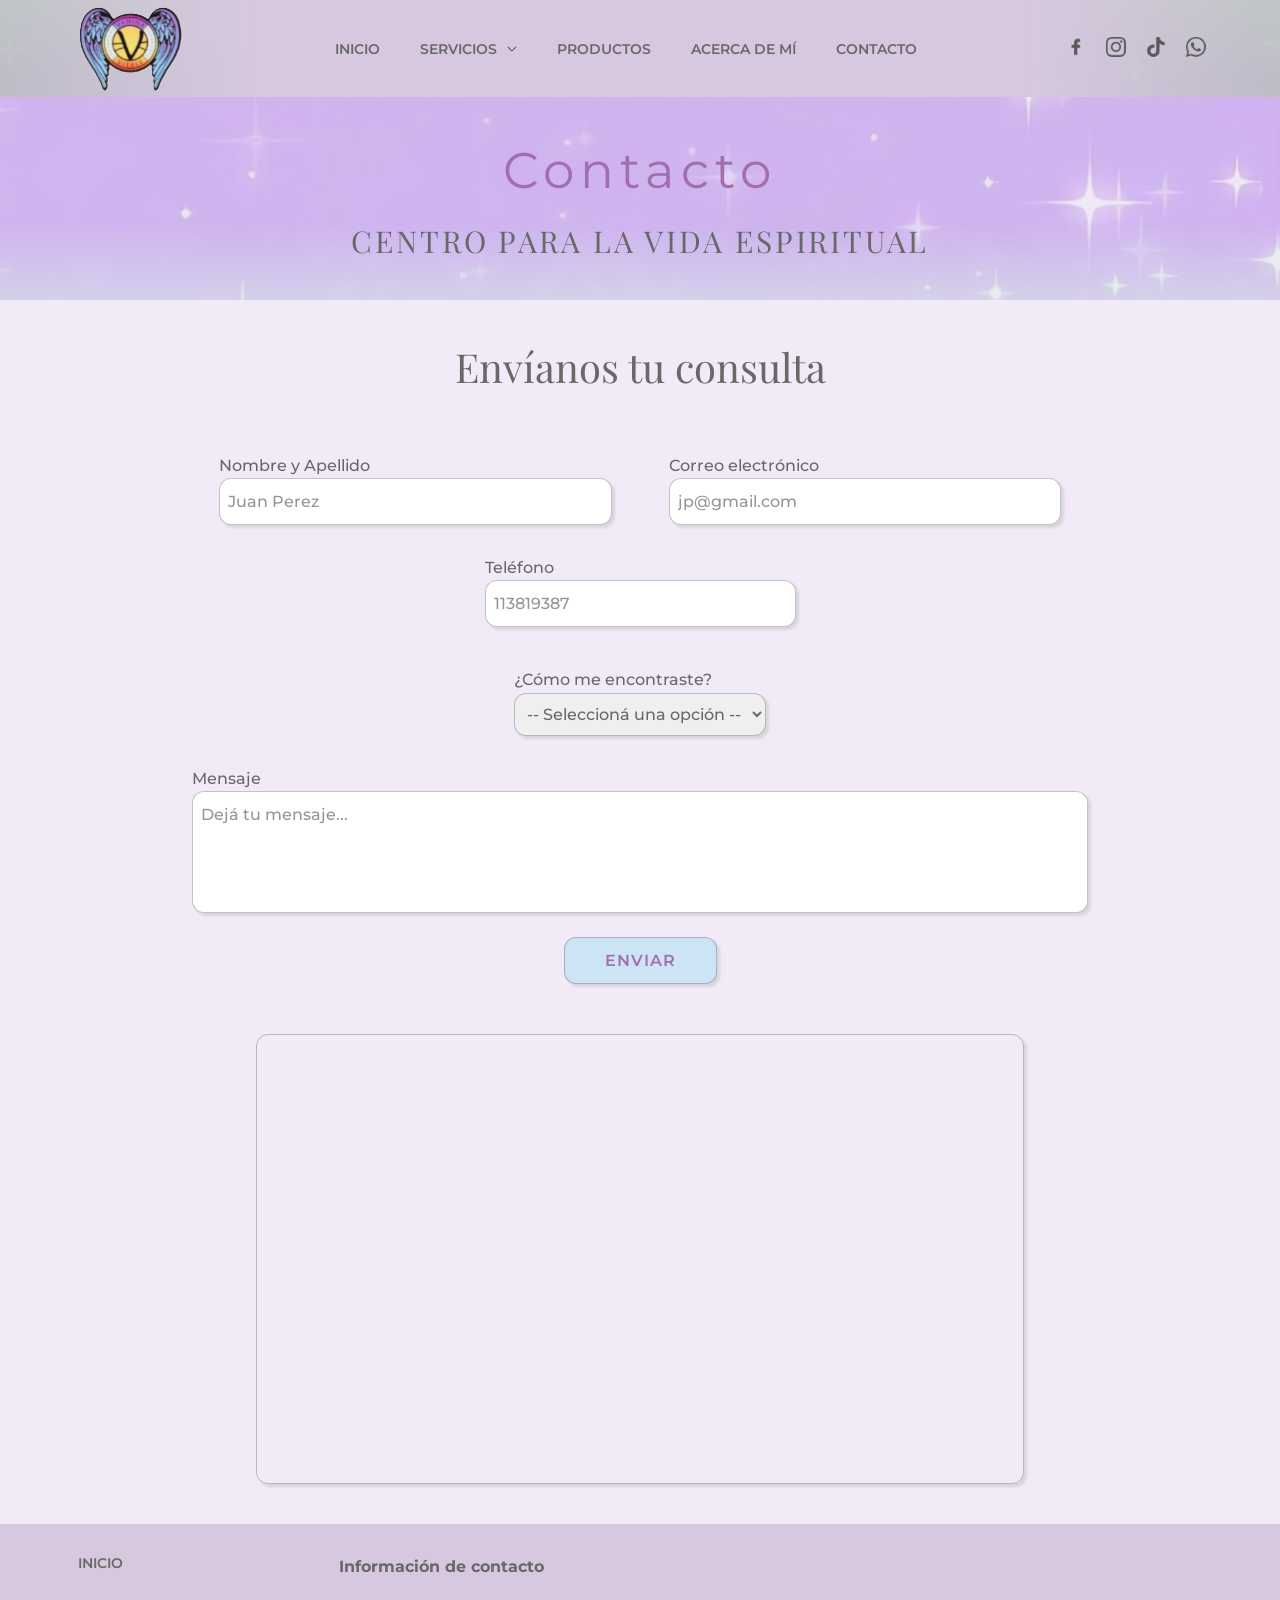
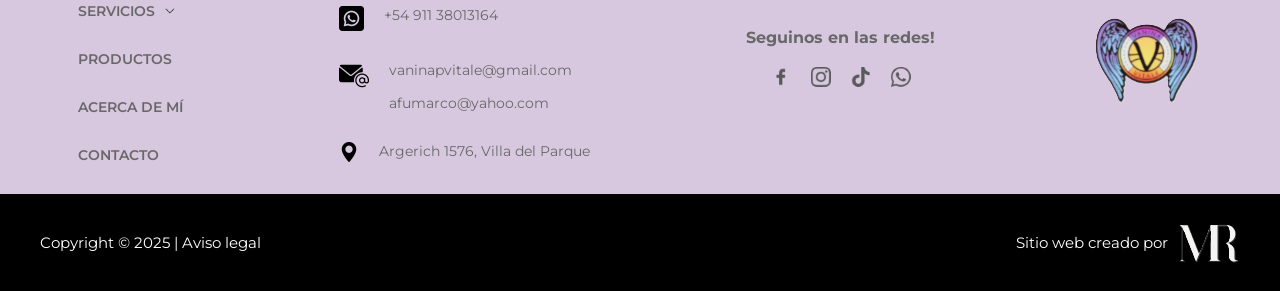
==== index 1.html @ ed959799 "Commit Nº 1 - Pre Entrega" ====
<!DOCTYPE html>
<html lang="es">
<head>
  <meta charset="UTF-8">
  <meta name="viewport" content="width=device-width, initial-scale=1.0">
  <link rel="preconnect" href="https://fonts.googleapis.com">
  <link rel="preconnect" href="https://fonts.gstatic.com" crossorigin>
  <link rel="icon" href="../Imágenes/LogoYoga3.png" type="image/png"><!-- "favicon" -->

  <!--Montserrat-->
  <link href="https://fonts.googleapis.com/css2?family=Montserrat:ital,wght@0,100..900;1,100..900&family=Poppins:ital,wght@0,100;0,200;0,300;0,400;0,500;0,600;0,700;0,800;0,900;1,100;1,200;1,300;1,400;1,500;1,600;1,700;1,800;1,900&display=swap" rel="stylesheet">
  
  <!--Playfair display-->

  <link rel="preconnect" href="https://fonts.googleapis.com">
  <link rel="preconnect" href="https://fonts.gstatic.com" crossorigin>
  <link href="https://fonts.googleapis.com/css2?family=Playfair+Display:ital,wght@0,400..900;1,400..900&display=swap" rel="stylesheet">

  <link rel='stylesheet' href='https://cdn-uicons.flaticon.com/3.0.0/uicons-thin-straight/css/uicons-thin-straight.css'>

  <link rel="stylesheet" href="style.css">
  <title>Proyecto Final Front End JS</title>
</head>

<body>
  <header id="inicio">
<!----------BARRA DE NAVEGACIÓN---------->
    <nav class="header__nav">
      <div class="header__nav-logo">
        <a href="index.html#inicio"><img src="./Imágenes/LogoYoga3.png" alt=""></a>
      </div>
      <ul class="header__nav-list">
        <li ><a href="index.html#inicio">INICIO</a></li>
        <li class="header__nav-item-menu">
          <a href="index.html#servicios">SERVICIOS<img src="./Imágenes/flechaabajo.png" alt=""></a>     
          <ul class="header__nav-item-menu-submenu">
            <li><a href="index.html#formacion">Formación y Aprendizaje</a></li>
            <li><a href="index.html#yoga">Clases Prácticas de Yoga</a></li>
            <li><a href="index.html#terapias">Terapias Holísticas</a></li>
            <li><a href="index.html#espacios">Rituales y Espacios Sagrados</a></li>
          </ul>
        </li>
        <li><a href="index.html#productos">PRODUCTOS</a></li>
        <li><a href="index 2.html#acercademi">ACERCA DE MÍ</a></li>
        <li><a href="#contacto">CONTACTO</a></li>
      </ul>
      <div class="header__nav-logo-redes">
        <a href="https://www.facebook.com/sanandomesanandote" target="_blank"><img src="./Imágenes/facebook.png" alt=""></a>
        <a href="https://www.instagram.com/sanandomesanandote/" target="_blank"><img src="./Imágenes/instagram.png" alt=""></a>
        <a href="https://www.tiktok.com/@sanadomesanandote" target="_blank"><img src="./Imágenes/tik-tok.png" alt=""></a>
        <a href="https://wa.me/+5491138013164" target="_blank"><img src="./Imágenes/whatsapp.png" alt=""></a>
      </div>
    </nav>
  </header>

  <main>

    <!----------SECTION CONTACTO---------->

    <section id="contacto">

      <div class="estrellas-1">
        <div class="estrellas-1__contacto">
          <h1>Contacto</h1>
          <h2>CENTRO PARA LA VIDA ESPIRITUAL</h2>
        </div>
      </div><!--class="estrellas-1"-->

      <div class="contact">
        <h2>Envíanos tu consulta</h2>
        <form class="contact__form" action="https://formspree.io/f/manplgwb" method="post">
          <div class="contact__form-1">
            <label>Nombre y Apellido
              <input type="text" name="name" placeholder="Juan Perez" required>
            </label>
            <label>Correo electrónico
             <input type="email" name="email" placeholder="jp@gmail.com" required>
            </label>
            <label>Teléfono
              <input type="tel" name="phone" placeholder="113819387" required>
            </label>
          </div><!--class="contact__form-1"-->

          <div class="referencia">
            <label for="referente">¿Cómo me encontraste?</label>
            <select id="referente" name="referente">
              <option value="">-- Seleccioná una opción --</option>
              <option value="web">Página web</option>
              <option value="facebook">Facebook</option>
              <option value="instagram">Instagram</option>
              <option value="tik-tok">TikTok</option>
              <option value="conocido">Me recomendó un amigo</option>
              <option value="otros">Otros</option>
            </select>
          </div><!--class="referencia"-->
          
          <div class="contact__form-2">
            <label for="mje">Mensaje</label>
            <textarea id="mje" name="mensaje" rows="4" cols="50" placeholder="Dejá tu mensaje..."></textarea>
          </div><!--class="contact__form-2"-->          
          <button type="submit">ENVIAR</button>
        </form>
        <iframe src="https://www.google.com/maps/embed?pb=!1m18!1m12!1m3!1d3283.51563995435!2d-58.481989023502905!3d-34.6164075581699!2m3!1f0!2f0!3f0!3m2!1i1024!2i768!4f13.1!3m3!1m2!1s0x95bcc9b886add30f%3A0x13ccca6f1dfd4e1a!2zU2Fuw6FuZG9tZSxzYW7DoW5kb3Rl!5e0!3m2!1ses-419!2sar!4v1757680739844!5m2!1ses-419!2sar" loading="lazy" referrerpolicy="no-referrer-when-downgrade"></iframe>
      </div><!--class="contact""-->

    </section>

<!----------SECTION CONTACTO---------->
    
  </main>

  <footer>

    <div class="pie">

      <ul class="pie__list">
        <li ><a href="index.html#inicio">INICIO</a></li>
        <li class="pie__list-item-menu">
          <a href="index.html#servicios">SERVICIOS<img src="./Imágenes/flechaabajo.png" alt=""></i></a>
          <ul class="pie__list-item-submenu">
            <li><a href="index.html#formacion">Formación y Aprendizaje</a></li>
            <li><a href="index.html#yoga">Clases Prácticas de Yoga</a></li>
            <li><a href="index.html#terapias">Terapias Holísticas</a></li>
            <li><a href="index.html#espacios">Rituales y Espacios Sagrados</a></li>
          </ul>
        </li>
        <li><a href="index.html#productos">PRODUCTOS</a></li>
        <li><a href="index 2.html#acercademi">ACERCA DE MÍ</a></li>
        <li><a href="#contacto">CONTACTO</a></li>
      </ul>

      <div class="pie__info">
        <h4>Información de contacto</h4>
        <div class="pie__info-wp">
          <img src="./Imágenes/whatsapp-negro-1.png" alt="">
          <p>+54 911 38013164 </p>
        </div>
        <div class="pie__info-correo">
          <img src="./Imágenes/correo-electronico-1.png" alt="">
          <div class="pie__info-correo-1">
            <a href="mailto:vaninapvitale@gmail.com">vaninapvitale@gmail.com</a>
            <a href="mailto:afumarco@yahoo.com">afumarco@yahoo.com</a>
          </div>
        </div>
        <div class="pie__info-direccion">
          <img src="./Imágenes/direccion-1.png" alt="">
          <p>Argerich 1576, Villa del Parque</p>
        </div>
      </div><!--class="pie__info"-->

      <div class="pie__redes">
        <h4>Seguinos en las redes!</h4>
        <div class="pie__redes-icon">
          <a href="https://www.facebook.com/sanandomesanandote" target="_blank"><img src="./Imágenes/facebook.png" alt=""></a>
          <a href="https://www.instagram.com/sanandomesanandote/" target="_blank"><img src="./Imágenes/instagram.png" alt=""></a>
          <a href="https://www.tiktok.com/@sanadomesanandote" target="_blank"><img src="./Imágenes/tik-tok.png" alt=""></a>
          <a href="https://wa.me/+5491138013164" target="_blank"><img src="./Imágenes/whatsapp.png" alt=""></a>
        </div>
      </div>
      <div class="pie__logo">
        <a href="index.html#inicio"><img src="./Imágenes/LogoYoga3.png" alt=""></a>
      </div>
    </div><!--class="pie__redes"-->

    <div class="pie-1">
      <p>Copyright © 2025  |   Aviso legal</p>
      <div class="pie-1-1">
        <p>Sitio web creado por</p>
        <img src="./Imágenes/MR-1.png" alt="">
      </div>
    </div><!--class="pie-1"-->

  </footer>

</body>
</html>
---- style.css ----
/*----------ESTILOS GENERALES----------*/

* {
    margin: 0;
    padding: 0;
    box-sizing: border-box;
}
.botones{
  width: 100%;
  display: flex;
  flex-wrap: wrap;
  justify-content: space-around;
  gap: 1rem;
}
.botones button, .botones a {
  background-color: #cde4f4;
  font-family: "Montserrat", sans-serif;
  font-weight: 600;
  font-size: 0.875rem;
  line-height: 1.5rem;
  letter-spacing: 0.0625rem;
  text-align: center;
  text-decoration: none;
  border: none;
  border: 1px solid rgb(102, 102, 102, 0.4);
  box-shadow: 3px 3px 3px rgba(0,0,0,0.1);
  border-radius: 12px;
  color: #a26eaf;
  padding: 0.625rem 0px;
  cursor: pointer;
  width: 10.625rem;
}
.estrellas-1 {
  background: linear-gradient(rgb(223, 236, 232, 0.9), rgba(229, 215, 239, 0.5), rgba(229, 215, 239, 0.5), rgba(229, 215, 239, 0.5), rgb(223, 236, 232, 0.7)), url(../Imágenes/estrellas2.jpeg) center / cover;
  height: 18.75rem;
  display:flex;
  flex-direction: column;
  justify-content: center;
  align-items: center;
}
.estrellas-1__contacto {
  text-align: center;
}
.estrellas-1__contacto h1 {
  padding-top: 6.25rem;
  font-family: "Montserrat", sans-serif;
  font-weight: 400;
  font-size: 3.125rem;
  letter-spacing: 0.375rem;
  color: #a26eaf;;
}
.estrellas-1__contacto h2 {
  font-family: "Playfair Display", serif;
  font-weight: 300;
  font-size: 1.875rem;
  letter-spacing: 0.18rem;
  color: #696868;
  margin-top: 1.25rem;
}
.titulo {
  width: 100vw;
  height: 11.25rem;
  background:linear-gradient(to right, rgba(205, 228, 244, 0.8), rgb(215, 200, 240), rgb(215, 200, 250), rgb(215, 200, 240), rgba(205, 228, 244, 0.8));
  display:flex;
  flex-direction: column;
  justify-content: center;
  align-items: center;
}
.titulo h2 {
  text-align: center;
  font-family: "Montserrat", sans-serif;
  font-weight: 400;
  font-size: 3.125rem;
  color: #a26eaf;
  letter-spacing: 0.375rem;
}
.titulo P {
  margin-top: 0.94rem;
  text-align: center;
  font-family: "Playfair Display", serif;
  font-weight: 400;
  font-size: 25px;
  color: #696868;
}

/*----------FIN ESTILOS GENERALES----------*/


/*----------HEADER----------*/

.header__nav {
  background: linear-gradient(to right, rgba(185, 190, 189, 0.8), rgb(215, 200, 224), rgb(215, 200, 224), rgb(215, 200, 224), rgb(215, 200, 224), rgba(185, 190, 189, 0.8));
  display: flex;
	justify-content: space-around;
	align-items: center;
  flex-wrap: wrap;
  position: fixed;
  top: 0;
  left: 0;
  width: 100vw;
  z-index: 20;
  
}
/*.header__nav-logomenu {
  display: none;
}*/

/*Efecto de achicar la barra de navegación con el movimiento del scroll*/
.header__nav-logo img {
  animation: achicar 1 both;
  animation-timeline: scroll();
  animation-range: 0 0.6rem;
}
@keyframes achicar {
  from { width: 6.25rem; }
  to   { width: 3.75rem; }  /* tamaño reducido */
}

.header__nav-list {
    display: flex;
    flex-wrap: wrap;
		list-style: none;
    gap: 2.5rem;
    justify-content: center;
}
.header__nav-list a {
  text-decoration: none;
  font-family: "Montserrat", sans-serif;
  font-size: 0.875rem;
  font-weight: 600;
  color: #696868;
}
.header__nav-item-menu {
  position: relative;/*Para posicionar el submenu con position absolute*/
}
.header__nav-item-menu img {
  margin-left: 0.625rem;
  transition: transform 0.2s ease-in-out;
}
.header__nav-item-menu:hover img {
  transform: rotate(180deg);
}
.header__nav-item-menu-submenu {
  position: absolute;
  top: 110%;
  left: 0;
  min-width: 12.5rem;  /* mínimo ancho legible */
  width: auto;       /* se adapta al contenido */
  white-space: nowrap; /* evita salto de línea */
  list-style: none;
  border-radius: 0.625rem;
  background-color: rgb(222, 215, 238);
  box-shadow: 4px 4px 12px rgba(0,0,0,0.2);
  display: none;
}
.header__nav-item-menu-submenu li {
  padding: 0.625rem 0.625rem;
  font-family: "Montserrat", sans-serif;
  font-size: 0.875rem;
  font-weight: 600;
  color: #a26eaf;
}
.header__nav-item-menu-submenu a {
  font-family: "Montserrat", sans-serif;
  font-size: 0.875rem;
  font-weight: 500;
  color: #a26eaf;
  margin: 1.25rem 1.875rem 1.25rem 0.625rem;
}
.header__nav-item-menu-submenu li:not(:last-child){
  border-bottom: 1px solid #cac4c4;
  }
  .header__nav-item-menu:hover > .header__nav-item-menu-submenu {
  display: block;
}
  .header__nav-item-menu-submenu li:hover {
  background-color: #ffffff;
}
.header__nav-item-menu-submenu li:hover:first-child {
  background-color: #ffffff;
  border-radius: 10px 10px 0 0;
}
.header__nav-item-menu-submenu li:hover:last-child {
  background-color: #ffffff;
  border-radius: 0 0 10px 10px;
}
.header__nav-item-menu-submenu li:hover a {
  color: #d6e4f5;
  background-color: #ffffff;
  color: #68a8c4;
}
.header__nav-logo-redes {
  display: flex;
  gap: 1.25rem;
}
.header__nav-logo-redes img {
  filter: contrast(30%);
}
.header__estrellas {
  background: linear-gradient(rgb(223, 236, 232, 0.9), rgb(223, 236, 232, 0.6), rgba(229, 215, 239, 0.5), rgba(229, 215, 239, 0.5), rgba(229, 215, 239, 0.5), rgb(223, 236, 232, 0.7)), url(../Imágenes/estrellas2.jpeg) center / cover;
  height: 100vh;
  display:flex;
  flex-direction: column;
  justify-content: center;
  align-items: center;
  padding-top: 5.5rem;
}
.header__titulo {
  text-align: center;
}
.header__titulo h1 {
  font-family: "Montserrat", sans-serif;
  font-weight: 400;
  font-size: 4rem;
  letter-spacing: 0.375rem;
  color: #696868;
}
.header__titulo h2 {
  font-family: "Playfair Display", serif;
  font-weight: 300;
  font-size: 2rem;
  letter-spacing: 0.375rem;
  color: #696868;
  margin-top: 2.5rem;
}
.header__simbolos{
  margin-top: 6.25rem;
  display: flex;
  justify-content: center;
  flex-wrap: wrap;
  gap: 6.25rem;
}
.header__simbolos-1 {
  border: 1px solid transparent;
  border-radius: 50%;
  padding: 1.125rem;
  background-color: #e0caf1;
}

/*----------FIN HEADER----------*/


/*----------SECTION SERVICIOS----------*/

#servicios {
  scroll-margin-top: 3.39rem;/*la barra de navegación mide 54.27px. Este es el espacio que deja para que la sección "servicios" se posicione a continuación del la brra de navegación, ya que al tener position: fixed no ocupa lugar y la sección "servicios" quedaría tapada (el título)*/
}

/*----------SUB-SECTION FORMACION-----------*/

#formacion {
  scroll-margin-top: 3.39rem;/*la barra de navegación mide 54.27px. Este es el espacio que deja para que la sección "formacion" se posicione a continuación del la brra de navegación, ya que al tener position: fixed no ocupa lugar y la sección "servicios" quedaría tapada (el título)*/
}
.formacion {
  display: flex;
  flex-direction: column;
  justify-content: center;
  align-items: center;
  background-color: rgb(229, 215, 239, 0.5);
  padding-bottom: 5rem;
}
.formacion__logo {
  margin-top: 3.125rem;
  border: 1px solid transparent;
  border-radius: 50%;
  padding: 1.125rem;
  background-color: #e7dbf0;
}
.formacion h2 {
  margin-top: 1.875rem;
  text-align: center;
  font-family: "Playfair Display", serif;
  font-weight: 400;
  font-size: 2.5rem;
  color: #696868;
}
.formacion__descripcion {
  max-width: 60%;
}
.formacion__descripcion h3 {
  margin-top: 3.125rem;
  margin-bottom: 1.25rem;
  text-align: left;
  font-family: "Playfair Display", serif;
  font-weight: 400;
  font-size: 1.75rem;
  color: #861aa1;
}
.formacion__descripcion p, .formacion__descripcion ul {
  margin-bottom: 0.94rem;
  text-align: left;
  font-family: "Montserrat", sans-serif;
  font-weight: 400;
  font-size: 1rem;
  line-height: 1.56rem;
  color: #696868;
}
.formacion__descripcion span {
  font-weight: 600;
}
.formacion__descripcion .valor {
  margin: 1.56rem 0;
  margin-bottom: 1.56rem;
  text-align: center;
  padding-bottom: 1.56rem;
}
.formacion__descripcion .numero{
  font-weight: 500;
}
.formacion__descripcion .fin{
  padding-bottom: 1.56rem;
}
.formacion__descripcion hr {
  max-width: 90%;
  border-top: 2px solid #c5d7e4;
  margin: 1.875rem 0 0 4.375rem;        
}
.formacion__descripcion-training{
  display: flex;
  gap: 6.25rem;
}
.formacion__descripcion-training--pract1,
.formacion__descripcion-training--pract2 {
  flex: 1;
}
.formacion__descripcion li {
  margin-left: 2.5rem;
  list-style-type: "✓";
  padding-left: 0.5rem;
}
.formacion__testimonios {
  margin-top: 6.25rem;
  position: relative;/*Para dar referencia a la position: absolute de las flechas*/
  width: 80%;
  max-width: 50rem;
}
.formacion__testimonios-carrousel{
  overflow: hidden;
}
.formacion__testimonios-slider {
  display: flex;
  transition: transform 0.5s ease;
}
.formacion__testimonios-slider-1,
.formacion__testimonios-slider-2,
.formacion__testimonios-slider-3 {
  flex: 0 0 100%;
  height: 18.75rem;
  border: 1px solid #ccc;
  border-radius: 12px;
  display: flex;
  flex-direction: column;
  justify-content: center;
  align-items: center;
  background-color: #ffffff;
}
.formacion__testimonios-slider-1-parrafo,
.formacion__testimonios-slider-2-parrafo,
.formacion__testimonios-slider-3-parrafo {
  width: 46.875rem;
  font-family: "Montserrat", sans-serif;
  font-weight: 400;
  font-size: 0.875rem;
  line-height: 1.25rem;
  color: #696868;
}
.formacion__testimonios-slider-1-pie,
.formacion__testimonios-slider-2-pie,
.formacion__testimonios-slider-3-pie {
  margin-top: 1.25rem;
  display: flex;
  justify-content: space-between;
  width: 500px;
  font-family: "Montserrat", sans-serif;
  font-weight: bold;
  font-size: 1.25rem;
  line-height: 1.57rem;
  color: #696868;
}

input[type="radio"] {
  display: none;
}/* Ocultar radios */

.formacion__testimonios-nav{
  position: absolute;
  top: 50%;
  width: 100%;
}/* Flechas base */

.formacion__testimonios-nav-controls img {
  filter: invert(60%);
}

.formacion__testimonios-nav-controls {
  display: none; /* ocultas por defecto */
}
.formacion__testimonios-nav-controls .izq {
  position: absolute;
  left: -2.5rem;
}
.formacion__testimonios-nav-controls .der {
  position: absolute;
  right: -2.5rem;
}

/* Posiciones del carrusel según radio activo */
#s1:checked ~ .formacion__testimonios-carrousel .formacion__testimonios-slider {
  transform: translateX(0%);
}
#s2:checked ~ .formacion__testimonios-carrousel .formacion__testimonios-slider {
  transform: translateX(-100%); 
}
#s3:checked ~ .formacion__testimonios-carrousel .formacion__testimonios-slider {
  transform: translateX(-200%);
}

/* Mostrar el grupo correcto de flechas */
#s1:checked ~ .formacion__testimonios-nav .formacion__testimonios-nav-controls--c1 { 
  display: flex;
}
#s2:checked ~ .formacion__testimonios-nav .formacion__testimonios-nav-controls--c2 {
  display: flex;
}
#s3:checked ~ .formacion__testimonios-nav .formacion__testimonios-nav-controls--c3 {
  display: flex;
}

/*----------FIN SUB-SECTION FORMACION-----------*/


/*----------SUB-SECTION YOGA-----------*/

#yoga {
  scroll-margin-top: 3.39rem;/*la barra de navegación mide 55.89px. Este es el espacio que deja para que la sección "yoga" se posicione a continuación del la brra de navegación, ya que al tener position: fixed no ocupa lugar y la sección "yoga" quedaría tapada (el título)*/
}
.yoga {
  display: flex;
  justify-content: center;
  flex-direction: column;
  background:linear-gradient(to right, rgb(215, 200, 250), rgba(205, 228, 244, 0.8), rgba(205, 228, 244, 0.8), rgb(215, 200, 250));
}
.yoga__logo {
  margin: auto;
  margin-top: 3.125rem;
  border: 1px solid transparent;
  border-radius: 50%;
  padding: 1.125rem;
  background-color: #e7dbf0;
}
.yoga h2 {
  margin-top: 1.875rem;
  text-align: center;
  font-family: "Playfair Display", serif;
  font-weight: 400;
  font-size: 2.5rem;
  color: #696868;
}
.fotos {
  margin-top: 6.25rem;
  display: flex;
  justify-content: center;
  align-items: start;
  flex-wrap: wrap;
  gap: 3.75rem;
}
.fotos__1, .fotos__2, .fotos__3 {
  max-width: 28.125rem;
  margin-bottom: 3.125rem;
}
.fotos__1-imagen, .fotos__2-imagen, .fotos__3-imagen {
  max-width: 28.125rem;
  height: 21.875rem;
}
.fotos__1 img, .fotos__2 video, .fotos__3 img {
  width: 100%;
  height: 100%;
  object-fit: cover;
}
.fotos__1 h3, .fotos__2 h3, .fotos__3 h3 {
  margin-top: 0.3125rem;
  text-align: left;
  font-family: "Playfair Display", serif;
  font-weight: 400;
  font-size: 1.75rem;
  color: #861aa1;
}
.fotos__1 p, .fotos__2 p, .fotos__3 p {
  margin-top: 0.3125rem;
  text-align: left;
  font-family: "Montserrat", sans-serif;
  font-weight: 400;
  font-size: 1rem;
  line-height: 1.57rem;
  color: #696868;
}
.fotos__1 .modalidad {
  font-weight:500;
}
.fotos__1 .valor, .fotos__2 .valor, .fotos__3 .valor {
  font-weight: 600;
  text-align: center;
  margin-top: 0.94rem;
}
.fotos__1 .botones button, .fotos__2 .botones button, .fotos__3 .botones button {
  margin-top: 0.625rem;
}
.fotos__1 .botones a, .fotos__2 .botones a, .fotos__3 .botones a {
  margin-top: 2.5rem;
}
.fotos__1 .numero, .fotos__2 .numero,.fotos__3 .numero {
  font-weight: 500;
}

/*----------FIN SUB-SECTION YOGA-----------*/


/*----------SUB-SECTION TERAPIAS-----------*/

#terapias {
  scroll-margin-top: 3.39rem;/*la barra de navegación mide 54.27px. Este es el espacio que deja para que la sección "terapias" se posicione a continuación del la brra de navegación, ya que al tener position: fixed no ocupa lugar y la sección "yoga" quedaría tapada (el título)*/
}
.terapias {
  display: flex;
  flex-direction: column;
  justify-content: center;
  align-items: center;
  background:linear-gradient(to right, rgba(205, 228, 244, 0.8),rgb(215, 200, 250),rgb(215, 200, 250), rgba(205, 228, 244, 0.8));
}
.terapias__logo {
  margin-top: 3.125rem;
  border: 1px solid transparent;
  border-radius: 50%;
  padding: 1.125rem;
  background-color: #e7dbf0;
}
.terapias h2 {
  margin-top: 1.875rem;
  text-align: center;
  font-family: "Playfair Display", serif;
  font-weight: 400;
  font-size: 2.5rem;
  color: #696868;
}
.terserv {
  margin-top: 6.25rem;
  display: flex;
  justify-content: center;
  align-items: start;
  flex-wrap: wrap;
  gap: 3.75rem;
}
.terserv__asesorias, .terserv__floral, .terserv__reiki {
  max-width: 28.125rem;
  margin-bottom: 3.125rem;
}
.terserv__asesorias h3, .terserv__floral h3, .terserv__reiki h3 {
  text-align: left;
  font-family: "Playfair Display", serif;
  font-weight: 400;
  font-size: 1.75rem;
  color: #861aa1;
}
.terserv__asesorias p, .terserv__floral p, .terserv__reiki p {
  margin-top: 0.3125rem;
  text-align: left;
  font-family: "Montserrat", sans-serif;
  font-weight: 400;
  font-size: 1rem;
  line-height: 1.57rem;
  color: #696868;
}
.terserv__asesorias .valor, .terserv__floral .valor, .terserv__reiki .valor {
  font-weight: 600;
  text-align: center;
  margin: 0.94rem 0 1.875rem 0;
}

/*----------FIN SUB-SECTION TERAPIAS-----------*/


/*----------SUB-SECTION ESPACIOS-----------*/

#espacios {
  scroll-margin-top: 3.39rem;/*la barra de navegación mide 54.27px. Este es el espacio que deja para que la sección "espacios" se posicione a continuación del la brra de navegación, ya que al tener position: fixed no ocupa lugar y la sección "yoga" quedaría tapada (el título)*/
}
.espacios {
  display: flex;
  flex-direction: column;
  justify-content: center;
  align-items: center;
  background:linear-gradient(to right, rgb(215, 200, 250), rgba(205, 228, 244, 0.8), rgba(205, 228, 244, 0.8), rgb(215, 200, 250));
}
.espacios__logo {
  margin-top: 3.125rem;
  border: 1px solid transparent;
  border-radius: 50%;
  padding: 1.125rem;
  background-color: #e7dbf0;
}
.espacios h2 {
  margin-top: 1.875rem;
  text-align: center;
  font-family: "Playfair Display", serif;
  font-weight: 400;
  font-size: 2.5rem;
  color: #696868;
}
.circsagr {
  margin-top: 6.25rem;
  display: flex;
  justify-content: center;
  gap: 3.75rem;
}
.circsagr__descr {
  max-width: 28.125rem;
}
.circsagr__descr h3 {
  text-align: left;
  font-family: "Playfair Display", serif;
  font-weight: 400;
  font-size: 1.75rem;
  color: #861aa1;
  margin-bottom: 0.3125rem;
}
.circsagr__descr p {
  text-align: left;
  font-family: "Montserrat", sans-serif;
  font-weight: 400;
  font-size: 1rem;
  line-height: 1.57rem;
  color: #696868;
}
.circsagr__descr .botones{
  margin-top: 0.94rem;
}
.circsagr__foto {
  width: 21.875rem;
  height: 28.125rem;
  margin-bottom: 3.125rem;
}
.circsagr__foto img {
  width: 100%;
  height: 100%;
  object-fit: cover;
}

/*----------FIN SUB-SECTION ESPACIOS-----------*/


/*----------CONTENEDOR TESTIMONIOS-----------*/

.cont-testimonios{
  padding: 6.25rem 0;
  background-color: rgb(229, 215, 239, 0.5);
}
.testimonios {
  margin: auto;
  position: relative;/*Para dar referencia a la position: absolute de las flechas*/
  width: 80%;
  max-width: 50rem;
  background-color: #ffffff;
}
.testimonios__carrousel{
  overflow: hidden;
}
.testimonios__slider {
  display: flex;
  transition: transform 0.5s ease;
}
.testimonios__slider-1,
.testimonios__slider-2,
.testimonios__slider-3 {
  flex: 0 0 100%;
  height: 18.75rem;
  border: 1px solid #ccc;
  border-radius: 12px;
  display: flex;
  flex-direction: column;
  justify-content: center;
  align-items: center;
  background-color: #ffffff;
}
.testimonios__slider-1-parrafo,
.testimonios__slider-2-parrafo,
.testimonios__slider-3-parrafo {
  width: 46.875rem;
  font-family: "Montserrat", sans-serif;
  font-weight: 400;
  font-size: 0.875rem;
  line-height: 1.25rem;
  color: #696868;
}
.testimonios__slider-1-pie,
.testimonios__slider-2-pie,
.testimonios__slider-3-pie {
  margin-top: 1.25rem;
  display: flex;
  justify-content: space-between;
  width: 31.25rem;
  font-family: "Montserrat", sans-serif;
  font-weight: bold;
  font-size: 1.25rem;
  line-height: 1.57rem;
  color: #696868;
}
.testimonios__nav {
  position: absolute;
  top: 50%;
  width: 100%;
}/* Flechas base */
.testimonios__nav-controls img {
  filter: invert(60%);
}
.testimonios__nav-controls {
  display: none; /* ocultas por defecto */
}
.testimonios__nav-controls .prev {
  position: absolute;
  left: -2.5rem;
}
.testimonios__nav-controls .next {
  position: absolute;
  right: -2.5rem;
}

/* Posiciones del carrusel según radio activo */
#t1:checked ~ .testimonios__carrousel .testimonios__slider {
  transform: translateX(0%);
}
#t2:checked ~ .testimonios__carrousel .testimonios__slider {
  transform: translateX(-100%); 
}
#t3:checked ~ .testimonios__carrousel .testimonios__slider {
  transform: translateX(-200%);
}

/* Mostrar el grupo correcto de flechas */
#t1:checked ~ .testimonios__nav .testimonios__nav-controls--c1 { 
  display: flex;
}
#t2:checked ~ .testimonios__nav .testimonios__nav-controls--c2 {
  display: flex;
}
#t3:checked ~ .testimonios__nav .testimonios__nav-controls--c3 {
  display: flex;
}

/*----------FIN CONTENEDOR TESTIMONIOS-----------*/

/*----------FIN SECTION SERVICIOS----------*/


/*----------SECTION PRODUCTOS----------*/

#productos {
  scroll-margin-top: 3.39rem;/*la barra de navegación mide 54.27px. Este es el espacio que deja para que la sección "productos" se posicione a continuación del la brra de navegación, ya que al tener position: fixed no ocupa lugar y la sección "servicios" quedaría tapada (el título)*/
}
#productos {
  display: flex;
  flex-wrap: wrap;
  justify-content: space-around;
  background-color: rgb(229, 215, 239, 0.5);
}
.producto-1, .producto-2, .producto-3 {
  margin: 3.125rem 0;
  display: flex;
  flex-direction: column;
  justify-content: space-between;
  align-items: center;
  width: 34.375rem;
  height: 50rem;
  padding: 1.875rem 1.25rem;
  background-color: #ffffff;
  border: 1px solid rgb(102, 102, 102, 0.4);
  box-shadow: 3px 3px 3px rgba(0,0,0,0.1);
  border-radius: 12px;
}
.producto-1__img img, .producto-2__img img, .producto-3__img img {
  margin: auto;
}
.producto-1__parrafo, .producto-2__parrafo, .producto-3__parrafo {
  display: flex;
  flex-direction: column;
  gap: 0.625rem;
  font-family: "Montserrat", sans-serif;
  font-weight: 500;
  font-size: 0.875rem;
  line-height: 1.25rem;
  color: #696868;
}
.producto-1__parrafo h3, .producto-2__parrafo h3, .producto-3__parrafo h3 {
  margin: auto;
  font-weight: bold;
  font-size: 1.25rem;
}
.precio {
  font-weight: 600;
  font-size: 0.875rem;
}
.producto-1__parrafo span {
  font-weight: 600;
}

/*----------FIN SECTION PRODUCTOS----------*/


/*----------SECTION CONTACTO (INDEX 1 - NUEVA PÁGINA)----------*/

.contact {
  display: flex;
  flex-direction: column;
  justify-content: center;
  align-items: center;
  padding: 2.5rem 0 2.5rem 0;
  background-color: rgb(229, 215, 239, 0.5);
}
.contact h2 {
  text-align: center;
  font-family: "Playfair Display", serif;
  font-weight: 400;
  font-size: 2.5rem;
  color: #696868;
}
.contact__form {
  margin-top: 3.75rem;
  display: flex;
  flex-direction: column;
  justify-content: center;
  align-items: center;
  max-width: 70%;
}
.contact__form-1 {
  display: flex;
  justify-content: space-evenly;
  flex-wrap: wrap;
  gap: 1.875rem;
}
.contact__form-2 {
  margin-top: 1.875rem;
  width: 100%;
}
label {
  text-align: left;
  font-family: "Montserrat", sans-serif;
  font-weight: 500;
  font-size: 1rem;
  line-height: 1.57rem;
  color: #696868;
}
input, textarea {
  width: 100%;
  font-family: "Montserrat", sans-serif;
  font-weight: 500;
  font-size: 1rem;
  line-height: 1.57rem;
  color: #696868;
  padding: 0.625rem 0.5rem;
  border: none;
  border: 1px solid rgb(102, 102, 102, 0.4);
  box-shadow: 3px 3px 3px rgba(0,0,0,0.1);
  border-radius: 12px;
  color: #696868;
  resize: none;/*textarea*/
 }
::placeholder{
  color: rgb(105, 104, 104, 0.7);
}
.referencia {
  display: flex;
  flex-direction: column;
  margin-top: 2.5rem;
}
.referencia select {
  font-family: "Montserrat", sans-serif;
  font-weight: 500;
  font-size: 1rem;
  line-height: 1.57rem;
  color: #696868;
  padding: 0.625rem 0.5rem;
  border: none;
  border: 1px solid rgb(102, 102, 102, 0.4);
  box-shadow: 3px 3px 3px rgba(0,0,0,0.1);
  border-radius: 12px;
  color: #696868;
}
.referencia select option{
  font-family: "Montserrat", sans-serif;
  font-weight: 500;
  font-size: 0.875rem;
  line-height: 1.57rem;
  color: #696868;
  padding: 0.625rem 0.5rem;
  border: none;
  border: 1px solid rgb(102, 102, 102, 0.4);
  box-shadow: 3px 3px 3px rgba(0,0,0,0.1);
  border-radius: 12px;
  color: #696868;
}
.contact__form button {
  margin-top: 1.25rem;
  margin-bottom: 3.125rem;
  background-color: #cde4f4;
  font-family: "Montserrat", sans-serif;
  font-weight: 600;
  font-size: 1rem;
  line-height: 1.57rem;
  letter-spacing: 1px;
  color: #696868;
  padding: 0.625rem 0.5rem;
  border: none;
  border: 1px solid rgb(102, 102, 102, 0.4);
  box-shadow: 3px 3px 3px rgba(0,0,0,0.1);
  border-radius: 12px;
  color: #a26eaf;
  padding: 0.625rem 2.5rem;
  cursor: pointer;
}
iframe {
  width: 60%;
  height: 28.125rem;
  border: 1px solid rgb(102, 102, 102, 0.4);
  box-shadow: 3px 3px 3px rgba(0,0,0,0.1);
  border-radius: 12px;
}

/*----------FIN SECTION CONTACTO (INDEX 1 - NUEVA PÁGINA)----------*/


/*----------SECTION ACERCADEMI (INDEX 2 - NUEVA PÁGINA)----------*/

.acercademi{
  display: flex;
  flex-direction: column;
  justify-content:center;
  align-items: center;
  padding: 3.125rem 0;
  gap: 3.125rem;
  background-color: rgb(229, 215, 239, 0.5);
}
.acercademi__1{
  display: flex;
  flex-wrap: wrap;
  justify-content: center;
  gap: 3.125rem;
}
.acercademi__1-foto, .acercademi__1-video {
  flex: 0 0 400px;
  height: 28.125rem;
}
.acercademi__1-foto img {
  width: 100%;
  height: 100%;
  object-fit: cover;
  object-position:  center top;
  border-radius: 5px;
}
.acercademi__1-video video {
  width: 100%;
  height: 100%;
  object-fit: contain;
  object-position:  center top;
  border-radius: 5px;
}
video::cue {
  max-width: 21.875rem;
  text-align: center;
  font-family: "Montserrat", sans-serif;
  font-weight: bolder;
  font-size: 0.75rem;
  line-height: 0.3125rem;
  color: #ffffff;
  background: rgba(0, 0, 0, 0.6);
}
.acercademi__1-descr, .acercademi__1-descr-1 {
  display: flex;
  flex-direction: column;
  justify-content: center;
  align-items: center;
  gap: 0.625;
  max-width: 37.5rem;
  height: 28.125rem;
  border: 0px solid rgb(102, 102, 102, 0.4);
  box-shadow: 0 0 25px rgba(0,0,0,0.3);
  border-radius: 12px;
}
.acercademi__1-descr h3 {
  margin-bottom: 0.625rem;
  text-align: center;
  font-family: "Playfair Display", serif;
  font-weight: 400;
  font-size: 2.19rem;
  color: #696868;
}
.acercademi__1-descr-1 h3 {
  text-align: center;
  font-family: "Playfair Display", serif;
  font-weight: 400;
  font-size: 2.19rem;
  color: #861aa1;
}
.acercademi__1-descr-1 h4 {
  padding: 0 1.25rem 10px 1.25rem;
  text-align: left;
  font-family: "Montserrat", sans-serif;
  font-weight: 600;
  font-size: 1rem;
  line-height: 1.57rem;
  color: #696868;
}
.acercademi__1-descr p, .acercademi__1-descr-1 p {
  margin-top: 0.3125rem;
  padding: 0 1.25rem;
  text-align: left;
  font-family: "Montserrat", sans-serif;
  font-weight: 400;
  font-size: 1rem;
  line-height: 1.57rem;
  color: #696868;
}
 


/*----------FOOTER----------*/

.pie {
  padding: 1.875rem 0;
  background-color:#d7c8e0;
  display: flex;
  flex-wrap: wrap;
	justify-content: space-around;
	align-items: center;
  height: auto;
}
.pie__list {
    display: flex;
    flex-direction: column;
    gap: 1.875rem;
		list-style: none;
}
.pie__list a {
  text-decoration: none;
  font-family: "Montserrat", sans-serif;
  font-size: 0.875rem;
  font-weight: 600;
  color: #696868;
}
.pie__list-item-menu {
  position: relative;/*Para posicionar el submenu con position absolute*/
}
.pie__list-item-menu img {
  margin-left: 0.625rem;
  transition: transform 0.2s ease-in-out;
}
.pie__list-item-menu:hover img {
  transform: rotate(180deg);
}
.pie__list-item-submenu {
  position: absolute;
  top: 110%;
  left: 0;
  min-width: 12.5rem;  /* mínimo ancho legible */
  width: auto;       /* se adapta al contenido */
  white-space: nowrap; /* evita salto de línea */
  list-style: none;
  border-radius: 10px;
  background-color: rgb(222, 215, 238);
  box-shadow: 4px 4px 12px rgba(0,0,0,0.2);
  display: none;
}
.pie__list-item-submenu li {
  padding: 0.625rem 0.625rem;
  font-family: "Montserrat", sans-serif;
  font-size: 0.875rem;
  font-weight: 600;
  color: #a26eaf;
}
.pie__list-item-submenu a {
  font-family: "Montserrat", sans-serif;
  font-size: 0.875rem;
  font-weight: 500;
  color: #a26eaf;
  margin: 1.25rem 1.875rem 1.25rem 0.625rem;
}
.pie__list-item-submenu li:not(:last-child){
  border-bottom: 1px solid #cac4c4;
  }
  .pie__list-item-menu:hover > .pie__list-item-submenu {
  display: block;
}
  .pie__list-item-submenu li:hover {
  background-color: #ffffff;
}
.pie__list-item-submenu li:hover:first-child {
  background-color: #ffffff;
  border-radius: 10px 10px 0 0;
}
.pie__list-item-submenu li:hover:last-child {
  background-color: #ffffff;
  border-radius: 0 0 10px 10px;
}
.pie__list-item-submenu li:hover a {
  color: #d6e4f5;
  background-color: #ffffff;
  color: #68a8c4;
}
.pie__info{
  display: flex;
  flex-direction: column;
  gap: 1.875rem;
  font-family: "Montserrat", sans-serif;
  font-size: 0.875rem;
  font-weight: 400;
  color: #696868;
}
.pie__info h4 {
  font-size: 1rem;
  font-weight: bold;
}
.pie__info-wp, .pie__info-correo, .pie__info-direccion {
  display: flex;
  gap: 1.25rem;
}
.pie__info-correo img {
  height: 1.875rem;
}
.pie__info-correo-1 {
  display: flex;
  flex-direction: column;
  gap: 0.94rem;
}
.pie__info-correo-1 a{
  text-decoration: none;
  font-family: "Montserrat", sans-serif;
  font-size: 0.875rem;
  font-weight: 400;
  color: #696868;
}
.pie__redes {
  display: flex;
  flex-direction: column;
  text-align: center;
  gap: 1.25rem;
}
.pie__redes h4{
  font-family: "Montserrat", sans-serif;
  font-size: 1rem;
  font-weight: bold;
  color: #696868;
}
.pie__redes-icon {
  display: flex;
  justify-content: center;
  gap: 1.25rem;
}
.pie__redes img {
  filter: contrast(30%);
}
.pie-1{
  display: flex;
  justify-content: space-between;
  align-items: center;
  height: 6.06rem;
  background-color: #000000;
  color: #ffffff;
}
.pie-1 p {
  margin-left: 2.5rem;
  font-family: "Montserrat", sans-serif;
  font-size: 0.94rem;
  font-weight: 400px;
}
.pie-1-1{
  display: flex;
  justify-content: center;
  align-items: center;
  gap: 0.625rem;
}
.pie-1-1 img {
  margin-right: 2.5rem;
}

/*----------FIN FOOTER----------*/


/*----------MEDIA QUERIES----------*/

/*@media screen and (max-width: 768px) {
  /*.header__nav {
    justify-content: space-around;
    padding: 0 2rem;
  }*/
/*.header__nav-list {
  margin: 0.5rem 0;
    flex-direction: column;
    gap:1.3rem ;
    align-items: center;
}
.header__nav-list a {
  
  font-size: 0.75rem;
 
}
img {
 transform: scale(0.85);
}
.header__nav-logomenu {
  display: block;
}
.header__nav-checkbox:checked ~ .header__nav-list{
  transform: translateX(0);
}
.header__nav-list a {
  
  display: block;
}




/*@media screen and (max-width: 768px) {
  .header__nav-list {
    flex-direction: column;
    position: absolute;
    top: 0;
    left: 0;
    width: 70%;           /* ancho del menú */
   /* height: 100vh;         /* ocupa toda la altura */
    /*background: #444;
    transform: translateX(-100%); /* oculto a la izquierda */
    /*transition: transform 0.3s ease-in-out;
    z-index: 10;
  }

  .header__nav-checkbox:checked ~ .header__nav-list {
    transform: translateX(0); /* visible al abrir */
  /*}*/

  /*.header__nav-logo img {
    transform: scale(0.85);
  }

  .header__nav-logomenu {
    display: block; /* icono hamburguesa visible */
 /* }

  
}







/*.header__nav-list {
    display: flex;
		list-style: none;
    gap: 2.5rem;
}
.header__nav-list a {
  text-decoration: none;
  font-family: "Montserrat", sans-serif;
  font-size: 0.875rem;
  font-weight: 600;
  color: #696868;
}
.header__nav-item-menu {
  position: relative;/*Para posicionar el submenu con position absolute*/
/*}
.header__nav-item-menu img {
  margin-left: 0.625rem;
  transition: transform 0.2s ease-in-out;
}
.header__nav-item-menu:hover img {
  transform: rotate(180deg);
}
.header__nav-item-menu-submenu {
  position: absolute;
  top: 110%;
  left: 0;
  min-width: 12.5rem;  /* mínimo ancho legible */
  /*width: auto;       /* se adapta al contenido */
  /*white-space: nowrap; /* evita salto de línea */
  /*list-style: none;
  border-radius: 0.625rem;
  background-color: rgb(222, 215, 238);
  box-shadow: 4px 4px 12px rgba(0,0,0,0.2);
  display: none;
}
.header__nav-item-menu-submenu li {
  padding: 0.625rem 0.625rem;
  font-family: "Montserrat", sans-serif;
  font-size: 0.875rem;
  font-weight: 600;
  color: #a26eaf;
}
.header__nav-item-menu-submenu a {
  font-family: "Montserrat", sans-serif;
  font-size: 0.875rem;
  font-weight: 500;
  color: #a26eaf;
  margin: 1.25rem 1.875rem 1.25rem 0.625rem;
}
.header__nav-item-menu-submenu li:not(:last-child){
  border-bottom: 1px solid #cac4c4;
  }
  .header__nav-item-menu:hover > .header__nav-item-menu-submenu {
  display: block;
}
  .header__nav-item-menu-submenu li:hover {
  background-color: #ffffff;
}
.header__nav-item-menu-submenu li:hover:first-child {
  background-color: #ffffff;
  border-radius: 10px 10px 0 0;
}
.header__nav-item-menu-submenu li:hover:last-child {
  background-color: #ffffff;
  border-radius: 0 0 10px 10px;
}
.header__nav-item-menu-submenu li:hover a {
  color: #d6e4f5;
  background-color: #ffffff;
  color: #68a8c4;
}
}
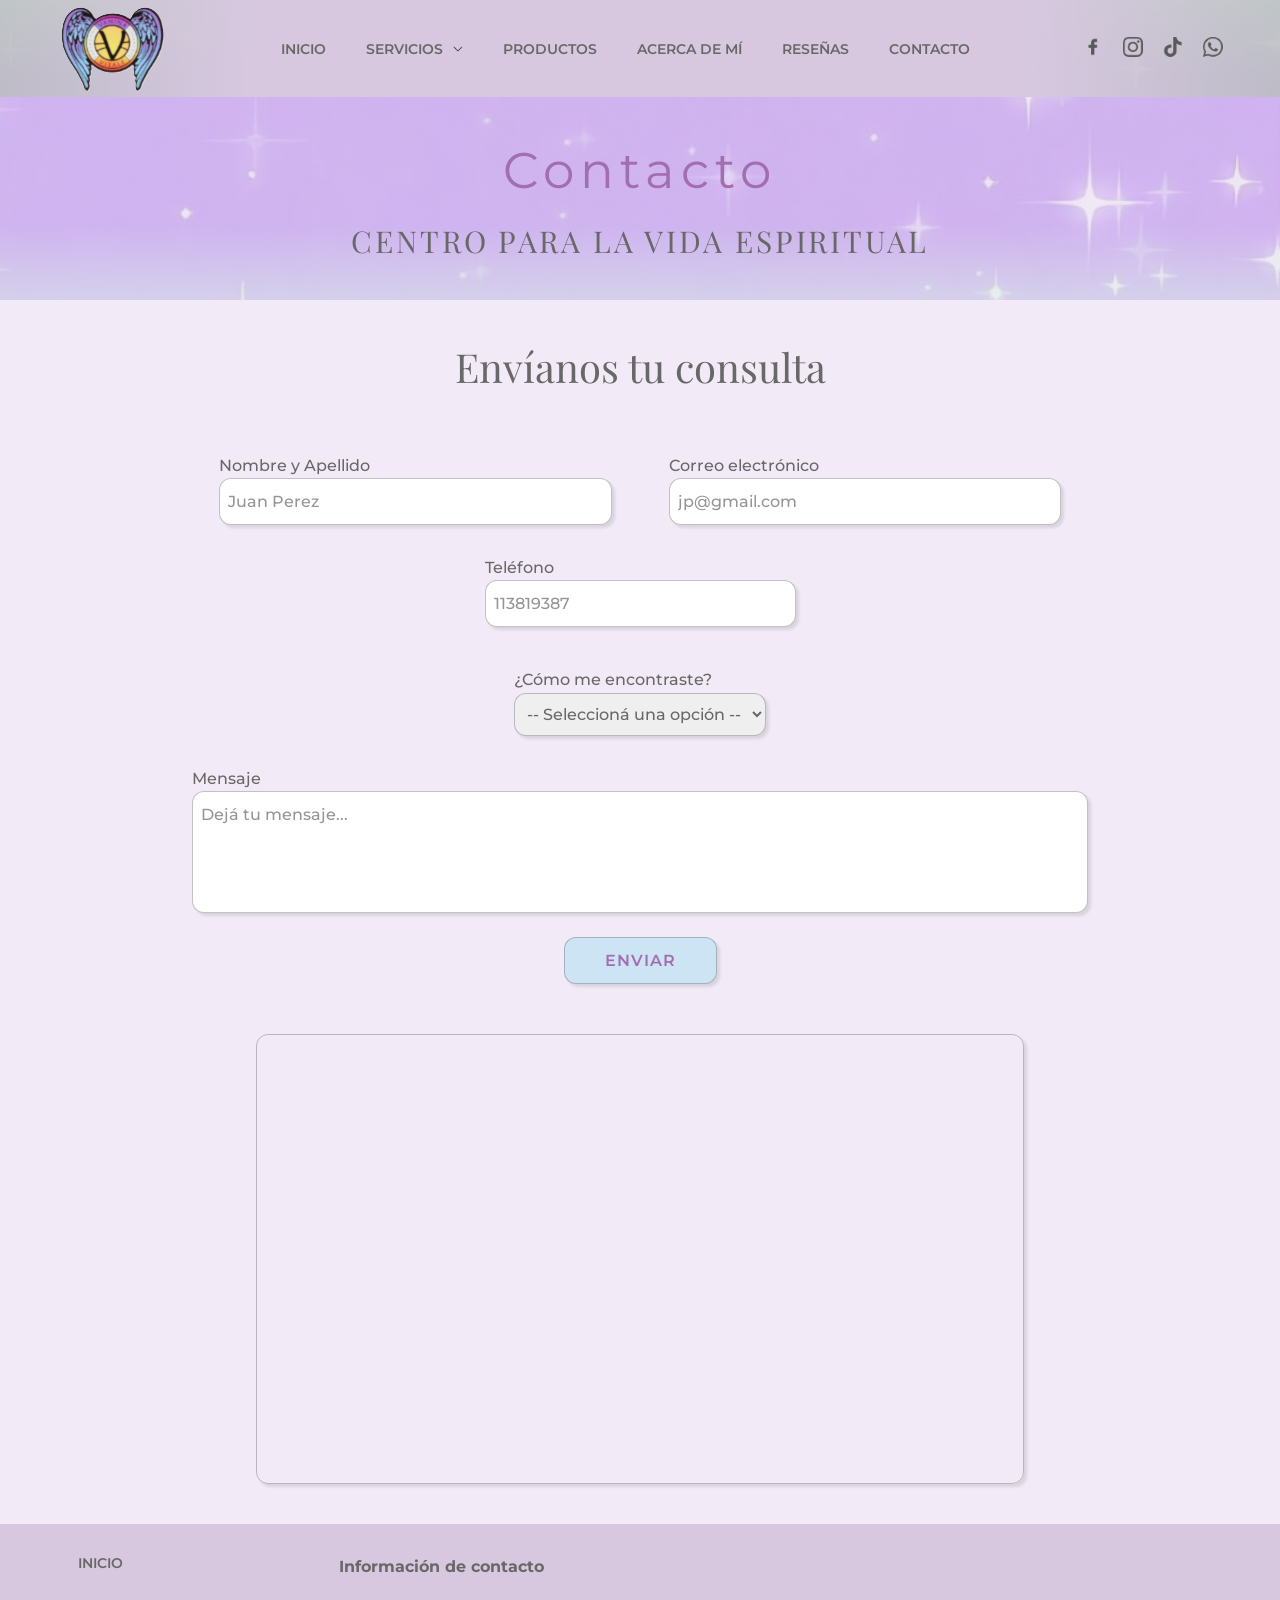
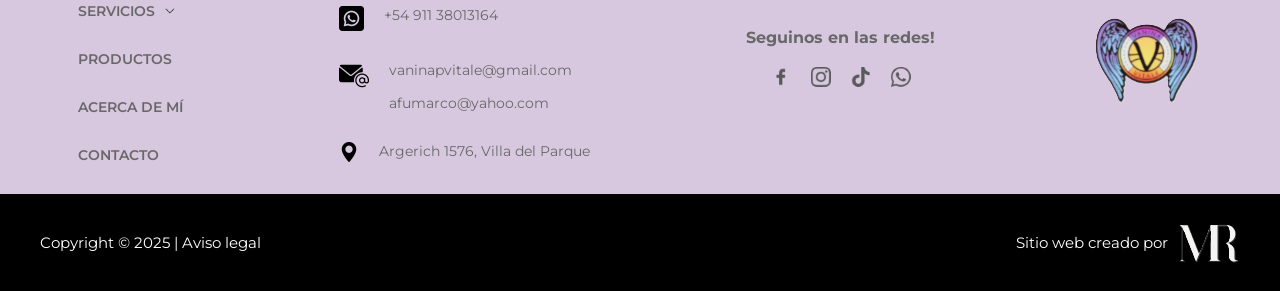
==== commit a49b3b39: "Actualizo estructura HTML y CSS" ====
--- a/index 1.html
+++ b/index 1.html
@@ -42,6 +42,7 @@
         </li>
         <li><a href="index.html#productos">PRODUCTOS</a></li>
         <li><a href="index 2.html#acercademi">ACERCA DE MÍ</a></li>
+        <li><a href="index 3.html#resenias">RESEÑAS</a></li>
         <li><a href="#contacto">CONTACTO</a></li>
       </ul>
       <div class="header__nav-logo-redes">
--- a/style.css
+++ b/style.css
@@ -29,6 +29,11 @@
   padding: 0.625rem 0px;
   cursor: pointer;
   width: 10.625rem;
+  transition: transform 0.5s ease-in-out, box-shadow 0.5s ease-in-out;
+}
+.botones button:hover, .botones a:hover {
+  transform: scale(1.04);
+  box-shadow: 5px 5px 5px rgba(0,0,0,0.1);
 }
 .estrellas-1 {
   background: linear-gradient(rgb(223, 236, 232, 0.9), rgba(229, 215, 239, 0.5), rgba(229, 215, 239, 0.5), rgba(229, 215, 239, 0.5), rgb(223, 236, 232, 0.7)), url(../Imágenes/estrellas2.jpeg) center / cover;
@@ -152,6 +157,7 @@
   background-color: rgb(222, 215, 238);
   box-shadow: 4px 4px 12px rgba(0,0,0,0.2);
   display: none;
+  z-index: 1;
 }
 .header__nav-item-menu-submenu li {
   padding: 0.625rem 0.625rem;
@@ -476,6 +482,7 @@
   width: 100%;
   height: 100%;
   object-fit: cover;
+  border-radius: 5px;
 }
 .fotos__1 h3, .fotos__2 h3, .fotos__3 h3 {
   margin-top: 0.3125rem;
@@ -756,50 +763,87 @@
 #productos {
   scroll-margin-top: 3.39rem;/*la barra de navegación mide 54.27px. Este es el espacio que deja para que la sección "productos" se posicione a continuación del la brra de navegación, ya que al tener position: fixed no ocupa lugar y la sección "servicios" quedaría tapada (el título)*/
 }
-#productos {
+.producto {
   display: flex;
   flex-wrap: wrap;
   justify-content: space-around;
+  padding: 3.125rem 0;
+  gap: 1.5rem;
   background-color: rgb(229, 215, 239, 0.5);
 }
-.producto-1, .producto-2, .producto-3 {
-  margin: 3.125rem 0;
+.producto__card {
   display: flex;
   flex-direction: column;
   justify-content: space-between;
   align-items: center;
-  width: 34.375rem;
-  height: 50rem;
+  width: 25rem;
+  height: 47rem;
   padding: 1.875rem 1.25rem;
   background-color: #ffffff;
   border: 1px solid rgb(102, 102, 102, 0.4);
   box-shadow: 3px 3px 3px rgba(0,0,0,0.1);
   border-radius: 12px;
-}
-.producto-1__img img, .producto-2__img img, .producto-3__img img {
-  margin: auto;
-}
-.producto-1__parrafo, .producto-2__parrafo, .producto-3__parrafo {
+  transition: transform 0.5s ease-in-out, box-shadow 0.5s ease-in-out;
+}
+.producto__card:hover {
+  transform: scale(1.04);
+  box-shadow: 5px 5px 5px rgba(0,0,0,0.1);
+}
+.producto__card-img img {
+  width: 120px;
+  border-radius: 5px;
+}
+.producto__card-parrafo {
   display: flex;
   flex-direction: column;
   gap: 0.625rem;
   font-family: "Montserrat", sans-serif;
-  font-weight: 500;
-  font-size: 0.875rem;
+  font-weight: 400;
+  font-size: 0.75rem;
   line-height: 1.25rem;
   color: #696868;
 }
-.producto-1__parrafo h3, .producto-2__parrafo h3, .producto-3__parrafo h3 {
+.producto__card-parrafo h3 {
   margin: auto;
   font-weight: bold;
-  font-size: 1.25rem;
+  font-size: 1rem;
 }
 .precio {
   font-weight: 600;
-  font-size: 0.875rem;
-}
-.producto-1__parrafo span {
+  font-size: 0.75rem;
+}
+.producto__card-parrafo span {
   font-weight: 600;
+}
+.botones1{
+  width: 100%;
+  display: flex;
+  flex-wrap: wrap;
+  justify-content: space-around;
+  gap: 1rem;
+}
+.botones1 button, .botones1 a {
+  background-color: #cde4f4;
+  font-family: "Montserrat", sans-serif;
+  font-weight: 500;
+  font-size: 0.7rem;
+  line-height: 1.2rem;
+  letter-spacing: 0.05rem;
+  text-align: center;
+  text-decoration: none;
+  border: none;
+  border: 1px solid rgb(102, 102, 102, 0.4);
+  box-shadow: 3px 3px 3px rgba(0,0,0,0.1);
+  border-radius: 12px;
+  color: #a26eaf;
+  padding: 0.5rem 0px;
+  cursor: pointer;
+  width: 8.5rem;
+  transition: transform 0.5s ease-in-out, box-shadow 0.5s ease-in-out;
+}
+.botones1 button:hover, .botones1 a:hover {
+  transform: scale(1.04);
+  box-shadow: 5px 5px 5px rgba(0,0,0,0.1);
 }
 
 /*----------FIN SECTION PRODUCTOS----------*/
@@ -905,7 +949,7 @@
   font-weight: 600;
   font-size: 1rem;
   line-height: 1.57rem;
-  letter-spacing: 1px;
+  letter-spacing: 0.0625rem;
   color: #696868;
   padding: 0.625rem 0.5rem;
   border: none;
@@ -915,6 +959,11 @@
   color: #a26eaf;
   padding: 0.625rem 2.5rem;
   cursor: pointer;
+  transition: transform 0.5s ease-in-out, box-shadow 0.5s ease-in-out;
+}
+.contact__form button:hover {
+  transform: scale(1.04);
+  box-shadow: 5px 5px 5px rgba(0,0,0,0.1);
 }
 iframe {
   width: 60%;
@@ -1018,8 +1067,72 @@
   line-height: 1.57rem;
   color: #696868;
 }
- 
-
+
+/*----------FIN SECTION ACERCADEMI (INDEX 2 - NUEVA PÁGINA)----------*/
+
+
+/*----------SECTION RESEÑAS (INDEX 3 - NUEVA PÁGINA)----------*/
+
+.resenias {
+  padding: 3.125rem 0;
+  display: grid;
+  grid-template-columns: repeat(auto-fit, minmax(25rem, 1fr));
+  justify-content: center;
+  justify-items: center;
+  gap: 1.5rem;
+  background-color: rgb(229, 215, 239, 0.5);
+}
+
+.resenias__card {
+  width: 25rem;
+  height: 33rem;
+  padding: 1rem 2rem;
+  border: 1.5px solid #ccc;
+  border-radius: 12px;
+  display: flex;
+  flex-direction: column;
+  justify-content: space-around;
+  align-items: center;
+  background-color: #ffffff;
+  box-shadow: 3px 3px 3px rgba(0,0,0,0.1);
+  transition: transform 0.5s ease-in-out, box-shadow 0.5s ease-in-out;
+}
+.resenias__card:hover {
+  transform: scale(1.04);
+  box-shadow: 5px 5px 5px rgba(0,0,0,0.1);
+}
+.resenias__card-logo {
+  border-radius: 50%;
+  padding: 1.125rem;
+  background-color: #e7dbf0;
+}
+.resenias__card-logo img {
+  width: 2.5rem;
+}
+.resenias__card-parrafo {
+  font-family: "Montserrat", sans-serif;
+  font-weight: 400;
+  font-size: 0.75em;
+  line-height: 1.25rem;
+  color: #696868;
+}
+.resenias__card-pie {
+  display: flex;
+  justify-content: space-around;
+  width: 20rem;
+  padding: 0 2rem;
+  font-family: "Montserrat", sans-serif;
+  font-weight: bold;
+  font-size: 1rem;
+  line-height: 1.57rem;
+  color: #696868;
+}
+.resenias__card-pie-estrellas {
+  color: #B197FC;
+  font-size: 0.7rem;
+}
+
+/*----------FIN SECTION RESEÑAS (INDEX 3 - NUEVA PÁGINA)----------*/
 
 /*----------FOOTER----------*/
 
@@ -1185,12 +1298,12 @@
 
 /*----------MEDIA QUERIES----------*/
 
-/*@media screen and (max-width: 768px) {
+@media (max-width: 768px) {
   /*.header__nav {
     justify-content: space-around;
     padding: 0 2rem;
   }*/
-/*.header__nav-list {
+.header__nav-list {
   margin: 0.5rem 0;
     flex-direction: column;
     gap:1.3rem ;
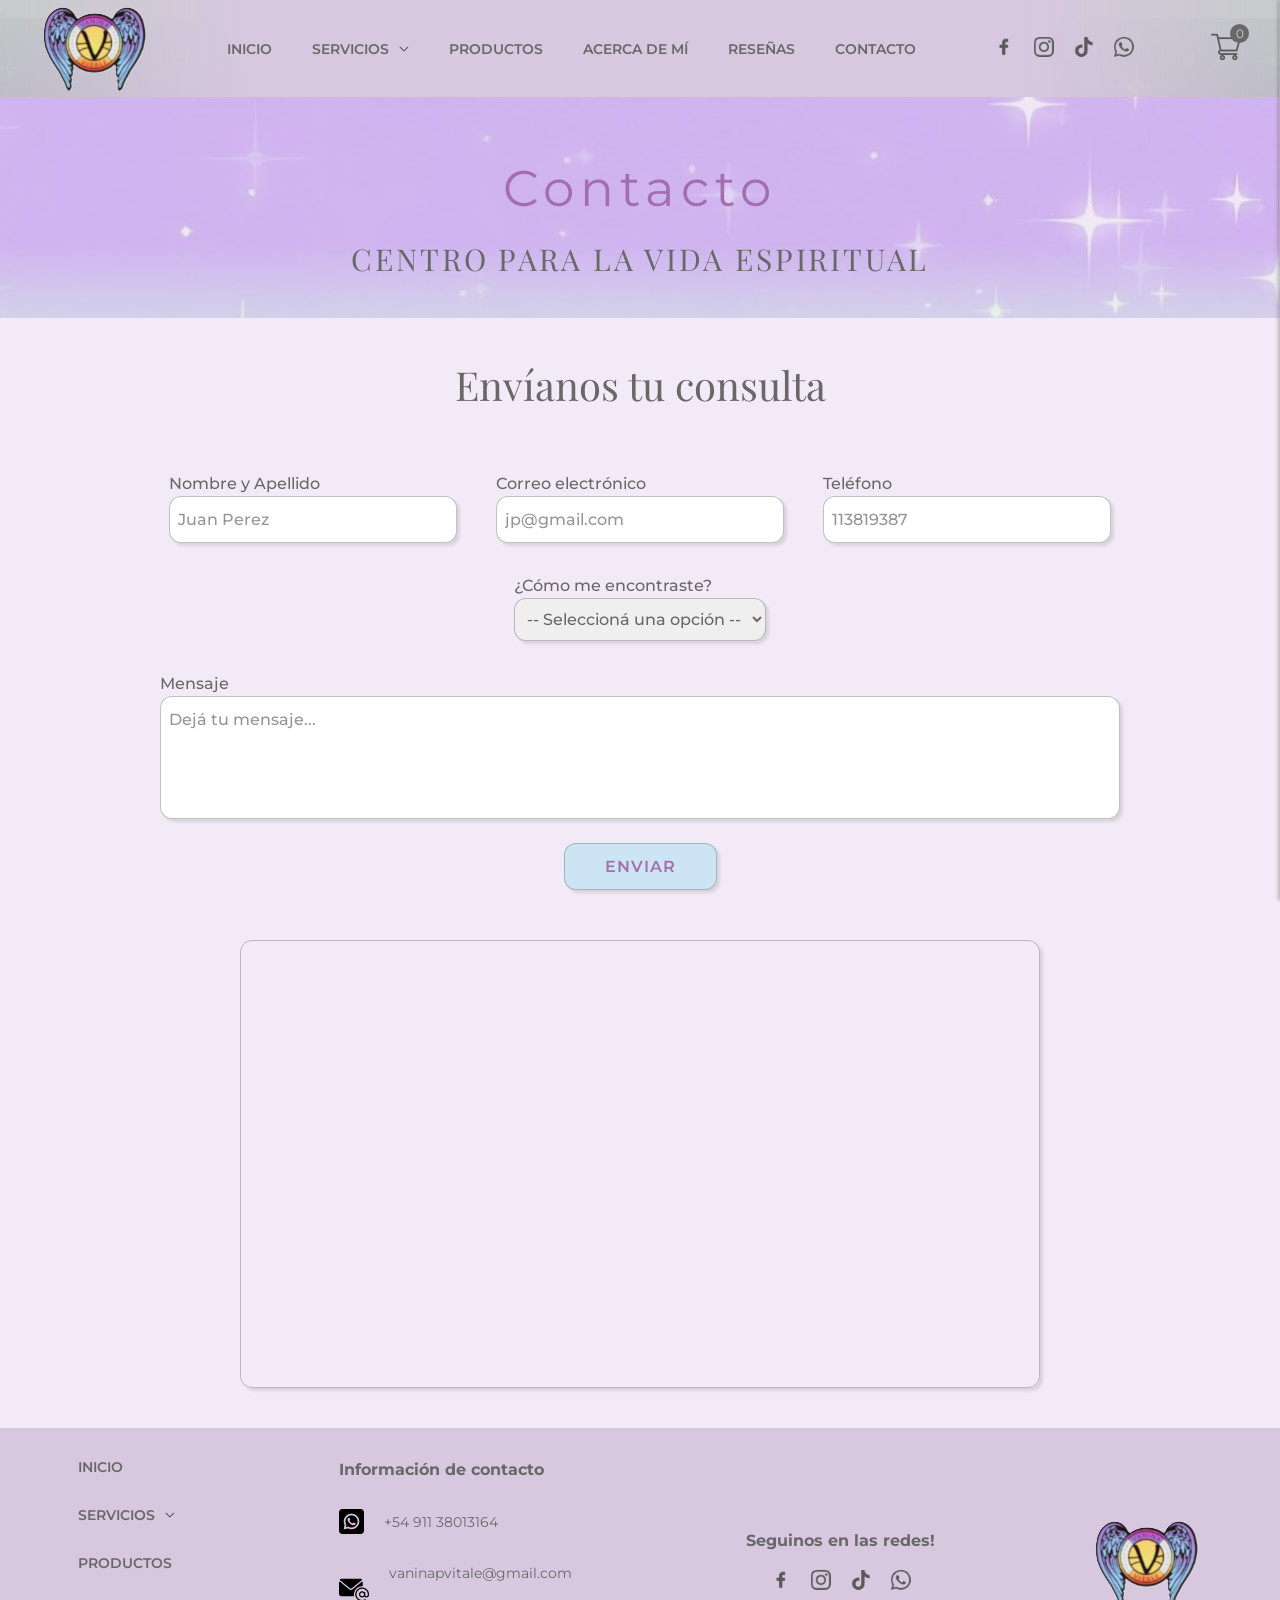
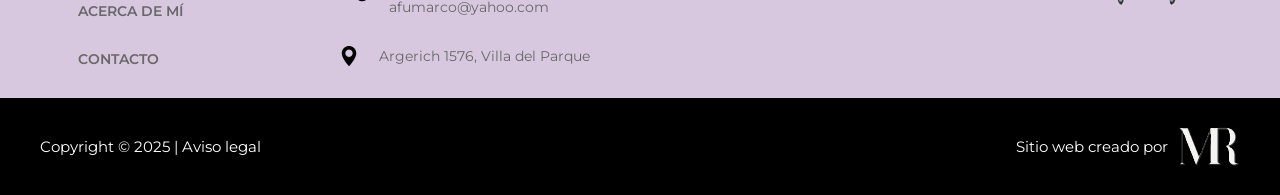
==== commit 0987e4de: "Hago cambios" ====
--- a/index 1.html
+++ b/index 1.html
@@ -24,26 +24,28 @@
 
 <body>
   <header id="inicio">
+
 <!----------BARRA DE NAVEGACIÓN---------->
+
     <nav class="header__nav">
       <div class="header__nav-logo">
-        <a href="index.html#inicio"><img src="./Imágenes/LogoYoga3.png" alt=""></a>
+        <a href="#inicio"><img src="./Imágenes/LogoYoga3.png" alt=""></a>
       </div>
       <ul class="header__nav-list">
-        <li ><a href="index.html#inicio">INICIO</a></li>
+        <li ><a href="index.html#inicio" class="header__nav-a">INICIO</a></li>
         <li class="header__nav-item-menu">
-          <a href="index.html#servicios">SERVICIOS<img src="./Imágenes/flechaabajo.png" alt=""></a>     
+          <a href="index.html#servicios" class="header__nav-a">SERVICIOS<img src="./Imágenes/flechaabajo.png" alt=""></a>    
           <ul class="header__nav-item-menu-submenu">
-            <li><a href="index.html#formacion">Formación y Aprendizaje</a></li>
-            <li><a href="index.html#yoga">Clases Prácticas de Yoga</a></li>
-            <li><a href="index.html#terapias">Terapias Holísticas</a></li>
-            <li><a href="index.html#espacios">Rituales y Espacios Sagrados</a></li>
+            <li><a href="index.html#formacion" class="header__nav-a">Formación y Aprendizaje</a></li>
+            <li><a href="index.html#yoga" class="header__nav-a">Clases Prácticas de Yoga</a></li>
+            <li><a href="index.html#terapias" class="header__nav-a">Terapias Holísticas</a></li>
+            <li><a href="index.html#espacios" class="header__nav-a">Rituales y Espacios Sagrados</a></li>
           </ul>
         </li>
-        <li><a href="index.html#productos">PRODUCTOS</a></li>
-        <li><a href="index 2.html#acercademi">ACERCA DE MÍ</a></li>
-        <li><a href="index 3.html#resenias">RESEÑAS</a></li>
-        <li><a href="#contacto">CONTACTO</a></li>
+        <li><a href="index.html#productos" class="header__nav-a">PRODUCTOS</a></li>
+        <li><a href="index 2.html#acercademi" class="header__nav-a">ACERCA DE MÍ</a></li>
+        <li><a href="index 3.html#resenias" class="header__nav-a">RESEÑAS</a></li>
+        <li><a href="index 1.html#contacto" class="header__nav-a">CONTACTO</a></li>
       </ul>
       <div class="header__nav-logo-redes">
         <a href="https://www.facebook.com/sanandomesanandote" target="_blank"><img src="./Imágenes/facebook.png" alt=""></a>
@@ -51,8 +53,45 @@
         <a href="https://www.tiktok.com/@sanadomesanandote" target="_blank"><img src="./Imágenes/tik-tok.png" alt=""></a>
         <a href="https://wa.me/+5491138013164" target="_blank"><img src="./Imágenes/whatsapp.png" alt=""></a>
       </div>
+      <div class="header__nav-carrito">
+        <img class="header__nav-carrito-icon" src="./Imágenes/carrito-de-compras-1.png" alt="">
+        <span class="header__nav-carrito-contador">0</span>
+      </div>
+    </nav>
+    <button class="header__nav-menu-btn">
+      <img class="icon-menu" src="./Imágenes/menu-1.png" alt="">
+      <img class="icon-close" src="./Imágenes/cerrar-simbolo-1.png" alt=""></a>
+    </button>
+    <nav class="header__nav-1">
+      <div class="header__nav-1-logo">
+        <a href="#inicio"><img src="./Imágenes/LogoYoga3.png" alt=""></a>
+      </div>
+      <div class="header__nav-carrito">
+        <img class="header__nav-carrito-icon" src="./Imágenes/carrito-de-compras-1.png" alt="">
+        <span class="header__nav-carrito-contador">0</span>
+      </div>
     </nav>
   </header>
+
+  <!----------FIN BARRA DE NAVEGACIÓN---------->
+
+
+  <!----------ASIDE CARRITO---------->
+
+  <aside>
+    <div class="carrito__container">
+      <img class="carrito__container-btn-icon-close" src="./Imágenes/cerrar-simbolo-1.png" alt="">
+      <h2>Carrito de Compras</h2>      
+      <ul class="carrito__container-ul">
+          <!-- Acá insertaremos los productos seleccionados -->
+      </ul>
+      <button type="button" class="carrito__container-btn-vaciar">
+          Vaciar Carrito
+      </button>
+    </div>
+  </aside>
+
+  <!----------FIN ASIDE CARRITO---------->
 
   <main>
 
@@ -80,21 +119,19 @@
             <label>Teléfono
               <input type="tel" name="phone" placeholder="113819387" required>
             </label>
+            <div class="referencia">
+              <label for="referente">¿Cómo me encontraste?</label>
+              <select id="referente" name="referente">
+                <option value="">-- Seleccioná una opción --</option>
+                <option value="web">Página web</option>
+                <option value="facebook">Facebook</option>
+                <option value="instagram">Instagram</option>
+                <option value="tik-tok">TikTok</option>
+                <option value="conocido">Me recomendó un amigo</option>
+                <option value="otros">Otros</option>
+              </select>
+            </div>
           </div><!--class="contact__form-1"-->
-
-          <div class="referencia">
-            <label for="referente">¿Cómo me encontraste?</label>
-            <select id="referente" name="referente">
-              <option value="">-- Seleccioná una opción --</option>
-              <option value="web">Página web</option>
-              <option value="facebook">Facebook</option>
-              <option value="instagram">Instagram</option>
-              <option value="tik-tok">TikTok</option>
-              <option value="conocido">Me recomendó un amigo</option>
-              <option value="otros">Otros</option>
-            </select>
-          </div><!--class="referencia"-->
-          
           <div class="contact__form-2">
             <label for="mje">Mensaje</label>
             <textarea id="mje" name="mensaje" rows="4" cols="50" placeholder="Dejá tu mensaje..."></textarea>
@@ -106,7 +143,7 @@
 
     </section>
 
-<!----------SECTION CONTACTO---------->
+<!----------FIN SECTION CONTACTO---------->
     
   </main>
 
@@ -170,9 +207,9 @@
         <img src="./Imágenes/MR-1.png" alt="">
       </div>
     </div><!--class="pie-1"-->
-
+    
   </footer>
-
+  <script src="./script.js"></script>
 </body>
 </html>
 
--- a/style.css
+++ b/style.css
@@ -84,12 +84,11 @@
   text-align: center;
   font-family: "Playfair Display", serif;
   font-weight: 400;
-  font-size: 25px;
+  font-size: 1.5625rem;
   color: #696868;
 }
 
 /*----------FIN ESTILOS GENERALES----------*/
-
 
 /*----------HEADER----------*/
 
@@ -104,11 +103,22 @@
   left: 0;
   width: 100vw;
   z-index: 20;
-  
-}
-/*.header__nav-logomenu {
+}
+.header__nav-1{
   display: none;
-}*/
+}
+.icon-menu, .icon-close{
+  display: none;
+  top: 0.5rem;
+  left: 0.5rem;
+  position: fixed;
+  background: none;
+  border: none;
+  cursor: pointer;
+  filter: contrast(30%);
+  z-index: 30;
+}
+
 
 /*Efecto de achicar la barra de navegación con el movimiento del scroll*/
 .header__nav-logo img {
@@ -152,7 +162,6 @@
   min-width: 12.5rem;  /* mínimo ancho legible */
   width: auto;       /* se adapta al contenido */
   white-space: nowrap; /* evita salto de línea */
-  list-style: none;
   border-radius: 0.625rem;
   background-color: rgb(222, 215, 238);
   box-shadow: 4px 4px 12px rgba(0,0,0,0.2);
@@ -161,10 +170,7 @@
 }
 .header__nav-item-menu-submenu li {
   padding: 0.625rem 0.625rem;
-  font-family: "Montserrat", sans-serif;
-  font-size: 0.875rem;
-  font-weight: 600;
-  color: #a26eaf;
+  list-style: none;
 }
 .header__nav-item-menu-submenu a {
   font-family: "Montserrat", sans-serif;
@@ -191,7 +197,6 @@
   border-radius: 0 0 10px 10px;
 }
 .header__nav-item-menu-submenu li:hover a {
-  color: #d6e4f5;
   background-color: #ffffff;
   color: #68a8c4;
 }
@@ -201,6 +206,30 @@
 }
 .header__nav-logo-redes img {
   filter: contrast(30%);
+}
+.header__nav-carrito {
+  position: relative;
+}
+.header__nav-carrito img {
+  cursor: pointer;
+  filter: contrast(30%);
+}
+.header__nav-carrito-contador {
+  position: absolute;
+  top: -0.5rem;
+  right: -0.5rem;
+  border-radius: 50%;
+  padding: 0.6rem;
+  background-color:#696868;
+  width: 1rem;
+  height: 1rem;
+  display: flex;
+  justify-content: center;
+  align-items: center;
+  font-family: "Montserrat", sans-serif;
+  font-size: 0.75rem;
+  font-weight: 300;
+  color: #ffffff;
 }
 .header__estrellas {
   background: linear-gradient(rgb(223, 236, 232, 0.9), rgb(223, 236, 232, 0.6), rgba(229, 215, 239, 0.5), rgba(229, 215, 239, 0.5), rgba(229, 215, 239, 0.5), rgb(223, 236, 232, 0.7)), url(../Imágenes/estrellas2.jpeg) center / cover;
@@ -237,14 +266,13 @@
   gap: 6.25rem;
 }
 .header__simbolos-1 {
-  border: 1px solid transparent;
+  /*border: 1px solid transparent;*/
   border-radius: 50%;
   padding: 1.125rem;
   background-color: #e0caf1;
 }
 
 /*----------FIN HEADER----------*/
-
 
 /*----------SECTION SERVICIOS----------*/
 
@@ -334,106 +362,8 @@
   list-style-type: "✓";
   padding-left: 0.5rem;
 }
-.formacion__testimonios {
-  margin-top: 6.25rem;
-  position: relative;/*Para dar referencia a la position: absolute de las flechas*/
-  width: 80%;
-  max-width: 50rem;
-}
-.formacion__testimonios-carrousel{
-  overflow: hidden;
-}
-.formacion__testimonios-slider {
-  display: flex;
-  transition: transform 0.5s ease;
-}
-.formacion__testimonios-slider-1,
-.formacion__testimonios-slider-2,
-.formacion__testimonios-slider-3 {
-  flex: 0 0 100%;
-  height: 18.75rem;
-  border: 1px solid #ccc;
-  border-radius: 12px;
-  display: flex;
-  flex-direction: column;
-  justify-content: center;
-  align-items: center;
-  background-color: #ffffff;
-}
-.formacion__testimonios-slider-1-parrafo,
-.formacion__testimonios-slider-2-parrafo,
-.formacion__testimonios-slider-3-parrafo {
-  width: 46.875rem;
-  font-family: "Montserrat", sans-serif;
-  font-weight: 400;
-  font-size: 0.875rem;
-  line-height: 1.25rem;
-  color: #696868;
-}
-.formacion__testimonios-slider-1-pie,
-.formacion__testimonios-slider-2-pie,
-.formacion__testimonios-slider-3-pie {
-  margin-top: 1.25rem;
-  display: flex;
-  justify-content: space-between;
-  width: 500px;
-  font-family: "Montserrat", sans-serif;
-  font-weight: bold;
-  font-size: 1.25rem;
-  line-height: 1.57rem;
-  color: #696868;
-}
-
-input[type="radio"] {
-  display: none;
-}/* Ocultar radios */
-
-.formacion__testimonios-nav{
-  position: absolute;
-  top: 50%;
-  width: 100%;
-}/* Flechas base */
-
-.formacion__testimonios-nav-controls img {
-  filter: invert(60%);
-}
-
-.formacion__testimonios-nav-controls {
-  display: none; /* ocultas por defecto */
-}
-.formacion__testimonios-nav-controls .izq {
-  position: absolute;
-  left: -2.5rem;
-}
-.formacion__testimonios-nav-controls .der {
-  position: absolute;
-  right: -2.5rem;
-}
-
-/* Posiciones del carrusel según radio activo */
-#s1:checked ~ .formacion__testimonios-carrousel .formacion__testimonios-slider {
-  transform: translateX(0%);
-}
-#s2:checked ~ .formacion__testimonios-carrousel .formacion__testimonios-slider {
-  transform: translateX(-100%); 
-}
-#s3:checked ~ .formacion__testimonios-carrousel .formacion__testimonios-slider {
-  transform: translateX(-200%);
-}
-
-/* Mostrar el grupo correcto de flechas */
-#s1:checked ~ .formacion__testimonios-nav .formacion__testimonios-nav-controls--c1 { 
-  display: flex;
-}
-#s2:checked ~ .formacion__testimonios-nav .formacion__testimonios-nav-controls--c2 {
-  display: flex;
-}
-#s3:checked ~ .formacion__testimonios-nav .formacion__testimonios-nav-controls--c3 {
-  display: flex;
-}
 
 /*----------FIN SUB-SECTION FORMACION-----------*/
-
 
 /*----------SUB-SECTION YOGA-----------*/
 
@@ -521,7 +451,6 @@
 
 /*----------FIN SUB-SECTION YOGA-----------*/
 
-
 /*----------SUB-SECTION TERAPIAS-----------*/
 
 #terapias {
@@ -585,7 +514,6 @@
 
 /*----------FIN SUB-SECTION TERAPIAS-----------*/
 
-
 /*----------SUB-SECTION ESPACIOS-----------*/
 
 #espacios {
@@ -616,6 +544,7 @@
 .circsagr {
   margin-top: 6.25rem;
   display: flex;
+  flex-wrap: wrap;
   justify-content: center;
   gap: 3.75rem;
 }
@@ -654,109 +583,7 @@
 
 /*----------FIN SUB-SECTION ESPACIOS-----------*/
 
-
-/*----------CONTENEDOR TESTIMONIOS-----------*/
-
-.cont-testimonios{
-  padding: 6.25rem 0;
-  background-color: rgb(229, 215, 239, 0.5);
-}
-.testimonios {
-  margin: auto;
-  position: relative;/*Para dar referencia a la position: absolute de las flechas*/
-  width: 80%;
-  max-width: 50rem;
-  background-color: #ffffff;
-}
-.testimonios__carrousel{
-  overflow: hidden;
-}
-.testimonios__slider {
-  display: flex;
-  transition: transform 0.5s ease;
-}
-.testimonios__slider-1,
-.testimonios__slider-2,
-.testimonios__slider-3 {
-  flex: 0 0 100%;
-  height: 18.75rem;
-  border: 1px solid #ccc;
-  border-radius: 12px;
-  display: flex;
-  flex-direction: column;
-  justify-content: center;
-  align-items: center;
-  background-color: #ffffff;
-}
-.testimonios__slider-1-parrafo,
-.testimonios__slider-2-parrafo,
-.testimonios__slider-3-parrafo {
-  width: 46.875rem;
-  font-family: "Montserrat", sans-serif;
-  font-weight: 400;
-  font-size: 0.875rem;
-  line-height: 1.25rem;
-  color: #696868;
-}
-.testimonios__slider-1-pie,
-.testimonios__slider-2-pie,
-.testimonios__slider-3-pie {
-  margin-top: 1.25rem;
-  display: flex;
-  justify-content: space-between;
-  width: 31.25rem;
-  font-family: "Montserrat", sans-serif;
-  font-weight: bold;
-  font-size: 1.25rem;
-  line-height: 1.57rem;
-  color: #696868;
-}
-.testimonios__nav {
-  position: absolute;
-  top: 50%;
-  width: 100%;
-}/* Flechas base */
-.testimonios__nav-controls img {
-  filter: invert(60%);
-}
-.testimonios__nav-controls {
-  display: none; /* ocultas por defecto */
-}
-.testimonios__nav-controls .prev {
-  position: absolute;
-  left: -2.5rem;
-}
-.testimonios__nav-controls .next {
-  position: absolute;
-  right: -2.5rem;
-}
-
-/* Posiciones del carrusel según radio activo */
-#t1:checked ~ .testimonios__carrousel .testimonios__slider {
-  transform: translateX(0%);
-}
-#t2:checked ~ .testimonios__carrousel .testimonios__slider {
-  transform: translateX(-100%); 
-}
-#t3:checked ~ .testimonios__carrousel .testimonios__slider {
-  transform: translateX(-200%);
-}
-
-/* Mostrar el grupo correcto de flechas */
-#t1:checked ~ .testimonios__nav .testimonios__nav-controls--c1 { 
-  display: flex;
-}
-#t2:checked ~ .testimonios__nav .testimonios__nav-controls--c2 {
-  display: flex;
-}
-#t3:checked ~ .testimonios__nav .testimonios__nav-controls--c3 {
-  display: flex;
-}
-
-/*----------FIN CONTENEDOR TESTIMONIOS-----------*/
-
 /*----------FIN SECTION SERVICIOS----------*/
-
 
 /*----------SECTION PRODUCTOS----------*/
 
@@ -766,7 +593,7 @@
 .producto {
   display: flex;
   flex-wrap: wrap;
-  justify-content: space-around;
+  justify-content: space-evenly;
   padding: 3.125rem 0;
   gap: 1.5rem;
   background-color: rgb(229, 215, 239, 0.5);
@@ -776,8 +603,9 @@
   flex-direction: column;
   justify-content: space-between;
   align-items: center;
+  gap: 1rem;
   width: 25rem;
-  height: 47rem;
+  height: auto /*47rem*/;
   padding: 1.875rem 1.25rem;
   background-color: #ffffff;
   border: 1px solid rgb(102, 102, 102, 0.4);
@@ -804,41 +632,40 @@
   color: #696868;
 }
 .producto__card-parrafo h3 {
-  margin: auto;
   font-weight: bold;
   font-size: 1rem;
 }
 .precio {
+  margin: auto;
   font-weight: 600;
-  font-size: 0.75rem;
+  font-size: 0.8rem;
+  color: #a26eaf;
 }
 .producto__card-parrafo span {
   font-weight: 600;
 }
-.botones1{
+.botones1 {
   width: 100%;
   display: flex;
   flex-wrap: wrap;
   justify-content: space-around;
   gap: 1rem;
 }
-.botones1 button, .botones1 a {
+.botones1 button {
   background-color: #cde4f4;
   font-family: "Montserrat", sans-serif;
-  font-weight: 500;
+  font-weight: 600;
   font-size: 0.7rem;
   line-height: 1.2rem;
-  letter-spacing: 0.05rem;
+  letter-spacing: 0rem;
   text-align: center;
-  text-decoration: none;
-  border: none;
   border: 1px solid rgb(102, 102, 102, 0.4);
   box-shadow: 3px 3px 3px rgba(0,0,0,0.1);
   border-radius: 12px;
   color: #a26eaf;
   padding: 0.5rem 0px;
   cursor: pointer;
-  width: 8.5rem;
+  width: 8rem;
   transition: transform 0.5s ease-in-out, box-shadow 0.5s ease-in-out;
 }
 .botones1 button:hover, .botones1 a:hover {
@@ -848,6 +675,83 @@
 
 /*----------FIN SECTION PRODUCTOS----------*/
 
+/*----------ASIDE CARRITO----------*/
+
+.carrito__container {
+  position: fixed;
+  background: linear-gradient(to bottom, rgba(185, 190, 189), rgb(215, 200, 224), rgb(215, 200, 224), rgb(215, 200, 224), rgb(215, 200, 224), rgba(185, 190, 189));
+  display: flex;
+  flex-direction: column;
+	justify-content: space-around;
+	align-items: center;
+  top: 0;
+  right: 0;
+  transform: translateX(100%); /* oculto a la derecha */
+  transition: transform 0.3s ease-in-out;
+  width:22vw;
+  height: 100vh;
+  z-index: 20;
+  border: 1px solid #cac4c4;
+  box-shadow: -3px 0px 3px rgba(0,0,0,0.2);
+  /*width: auto;/* se adapta al contenido */
+}
+.carrito__container h2 {
+  text-align: center;
+  font-family: "Montserrat", sans-serif;
+  font-weight: 600;
+  font-size: 1.3rem;
+  color: #696868;
+  letter-spacing: 0.1rem;
+}
+.carrito__container-btn-icon-close.active {
+  top: 1rem;
+  right: 0.5rem;
+  width: 1.5rem;
+  position: fixed;
+  background: none;
+  border: none;
+  cursor: pointer;
+  filter: contrast(30%);
+  z-index: 30;
+}
+.carrito__container.active {
+  transform: translateX(0); /* visible al abrir */
+}
+.carrito__container-ul-item {
+  list-style: none;
+  padding: 0.625rem 0.625rem;
+  font-family: "Montserrat", sans-serif;
+  font-size: 0.7rem;
+  font-weight: 500;
+  background-color: #ffffff;
+  color: #68a8c4;
+  border: 1px solid #cac4c4;
+  border-radius: 5px;
+  margin: 0 0.5rem 0 0.5rem;
+}
+.carrito__container-btn-vaciar {
+  background-color: #cde4f4;
+  font-family: "Montserrat", sans-serif;
+  font-weight: 600;
+  font-size: 0.7rem;
+  line-height: 1.2rem;
+  letter-spacing: 0rem;
+  text-align: center;
+  border: 1px solid rgb(102, 102, 102, 0.4);
+  box-shadow: 3px 3px 3px rgba(0,0,0,0.1);
+  border-radius: 12px;
+  color: #a26eaf;
+  padding: 0.5rem 0px;
+  cursor: pointer;
+  width: 8rem;
+  transition: transform 0.5s ease-in-out, box-shadow 0.5s ease-in-out;
+}
+.carrito__container-btn-vaciar:hover {
+  transform: scale(1.04);
+  box-shadow: 5px 5px 5px rgba(0,0,0,0.1);
+}
+
+/*----------FIN ASIDE CARRITO----------*/
 
 /*----------SECTION CONTACTO (INDEX 1 - NUEVA PÁGINA)----------*/
 
@@ -856,7 +760,7 @@
   flex-direction: column;
   justify-content: center;
   align-items: center;
-  padding: 2.5rem 0 2.5rem 0;
+  padding: 2.5rem 1rem 2.5rem 1rem;
   background-color: rgb(229, 215, 239, 0.5);
 }
 .contact h2 {
@@ -872,7 +776,10 @@
   flex-direction: column;
   justify-content: center;
   align-items: center;
-  max-width: 70%;
+  /*max-width: 70%;*/
+  width: 100%;
+  max-width: 60rem;   /* límite real en px */
+  /*padding: 0 1rem;   /* mantiene margen interno */
 }
 .contact__form-1 {
   display: flex;
@@ -880,6 +787,11 @@
   flex-wrap: wrap;
   gap: 1.875rem;
 }
+.contact__form-1 label {
+  width: 30%;
+  min-width: 14rem;
+}
+
 .contact__form-2 {
   margin-top: 1.875rem;
   width: 100%;
@@ -900,20 +812,18 @@
   line-height: 1.57rem;
   color: #696868;
   padding: 0.625rem 0.5rem;
-  border: none;
   border: 1px solid rgb(102, 102, 102, 0.4);
   box-shadow: 3px 3px 3px rgba(0,0,0,0.1);
   border-radius: 12px;
-  color: #696868;
   resize: none;/*textarea*/
- }
+}
 ::placeholder{
   color: rgb(105, 104, 104, 0.7);
 }
 .referencia {
   display: flex;
   flex-direction: column;
-  margin-top: 2.5rem;
+  /*margin-top: 2.5rem;*/
 }
 .referencia select {
   font-family: "Montserrat", sans-serif;
@@ -966,15 +876,15 @@
   box-shadow: 5px 5px 5px rgba(0,0,0,0.1);
 }
 iframe {
-  width: 60%;
-  height: 28.125rem;
+  width: 100%;
+  max-width: 50rem;
+  height: 28rem;
   border: 1px solid rgb(102, 102, 102, 0.4);
   box-shadow: 3px 3px 3px rgba(0,0,0,0.1);
   border-radius: 12px;
 }
 
 /*----------FIN SECTION CONTACTO (INDEX 1 - NUEVA PÁGINA)----------*/
-
 
 /*----------SECTION ACERCADEMI (INDEX 2 - NUEVA PÁGINA)----------*/
 
@@ -1026,7 +936,6 @@
   flex-direction: column;
   justify-content: center;
   align-items: center;
-  gap: 0.625;
   max-width: 37.5rem;
   height: 28.125rem;
   border: 0px solid rgb(102, 102, 102, 0.4);
@@ -1069,7 +978,6 @@
 }
 
 /*----------FIN SECTION ACERCADEMI (INDEX 2 - NUEVA PÁGINA)----------*/
-
 
 /*----------SECTION RESEÑAS (INDEX 3 - NUEVA PÁGINA)----------*/
 
@@ -1232,6 +1140,7 @@
 }
 .pie__info-wp, .pie__info-correo, .pie__info-direccion {
   display: flex;
+  align-items: center;
   gap: 1.25rem;
 }
 .pie__info-correo img {
@@ -1281,7 +1190,7 @@
   margin-left: 2.5rem;
   font-family: "Montserrat", sans-serif;
   font-size: 0.94rem;
-  font-weight: 400px;
+  font-weight: 400;
 }
 .pie-1-1{
   display: flex;
@@ -1298,144 +1207,759 @@
 
 /*----------MEDIA QUERIES----------*/
 
-@media (max-width: 768px) {
-  /*.header__nav {
+@media screen and (max-width: 1024px){
+  .carrito__container {
+    width: 40vw;
+  }
+  .carrito__container h2 {
+    font-size: 1.1rem;
+  }
+}
+
+
+@media screen and (max-width: 768px) {
+
+  /*----------ESTILOS GENERALES----------*/
+
+  .botones button, .botones a {
+    font-size: 0.74rem;
+    line-height: 1.275rem;
+    letter-spacing: 0.05rem;
+    width: 9rem;
+  }
+  .estrellas-1__contacto h1 {
+    font-size: 2.65rem;
+    letter-spacing: 0.32rem;
+  }
+  .estrellas-1__contacto h2 {
+    font-size: 1.59rem;
+    letter-spacing: 0.15rem;
+  }
+  .titulo h2 {
+    font-size: 2.65rem;
+    letter-spacing: 0.318rem;
+  }
+  .titulo P {
+    font-size: 1.328rem;
+  }
+
+  /*----------FIN ESTILOS GENERALES----------*/
+
+  /*----------HEADER----------*/
+
+  .header__nav-1 {
+  background: linear-gradient(to right, rgba(185, 190, 189, 0.8), rgb(215, 200, 224), rgb(215, 200, 224), rgb(215, 200, 224), rgb(215, 200, 224), rgba(185, 190, 189, 0.8));
+  display: flex;
+	justify-content: space-around;
+	align-items: center;
+  flex-wrap: wrap;
+  position: fixed;
+  top: 0;
+  left: 0;
+  width: 100vw;
+  z-index: 10;
+  }
+  .header__nav-1-logo img {
+    animation: achicar 1 both;
+    animation-timeline: scroll();
+    animation-range: 0 0.6rem;
+  }
+  @keyframes achicar {
+    from { width: 5.31rem; }
+    to   { width: 3.75rem; }  /* tamaño reducido */
+  }
+  .header__nav {
+    background: linear-gradient(to bottom, rgba(185, 190, 189), rgb(215, 200, 224), rgb(215, 200, 224), rgb(215, 200, 224), rgb(215, 200, 224), rgba(185, 190, 189));
+    flex-direction: column;
     justify-content: space-around;
-    padding: 0 2rem;
-  }*/
-.header__nav-list {
-  margin: 0.5rem 0;
-    flex-direction: column;
-    gap:1.3rem ;
     align-items: center;
-}
-.header__nav-list a {
-  
-  font-size: 0.75rem;
- 
-}
-img {
- transform: scale(0.85);
-}
-.header__nav-logomenu {
-  display: block;
-}
-.header__nav-checkbox:checked ~ .header__nav-list{
-  transform: translateX(0);
-}
-.header__nav-list a {
-  
-  display: block;
-}
-
-
-
-
-/*@media screen and (max-width: 768px) {
+    top: 0;
+    left: 0;
+    transform: translateX(-100%); /* oculto a la izquierda */
+    transition: transform 0.3s ease-in-out;
+    width:100vw;
+    height: 100vh;
+    z-index: 20;
+  }
+  .header__nav-menu-btn .icon-menu {
+    display: block;
+  }
+  .header__nav-menu-btn.active .icon-menu {
+    display: none;
+  }
+  .header__nav-menu-btn.active .icon-close {
+    display: block;
+  }
+  .header__nav-logo.active img {
+    animation: none;
+    transform: scale(0.85);
+  }
   .header__nav-list {
     flex-direction: column;
-    position: absolute;
+    z-index: 10;
+  }
+
+  .header__nav.active {
+    transform: translateX(0); /* visible al abrir */
+  }
+  .header__estrellas {
+    padding-top: 10rem;
+  }
+  .header__titulo h1 {
+  font-size: 3.4rem; 
+  letter-spacing: 0.318rem;
+  }
+  .header__titulo h2 {
+    font-size: 1.7rem;
+    letter-spacing: 0.318rem;
+  }
+  .header__simbolos{
+    margin-top: 6.25rem;
+    display: flex;
+    justify-content: center;
+    flex-wrap: wrap;
+    gap: 6.25rem;
+  }
+  .header__simbolos-1 {
+    padding: 0.95rem;
+  }
+  .header__simbolos-1 img {
+    scale: 0.85;
+  }
+
+  /*----------FIN HEADER----------*/
+
+  /*----------SUB-SECTION FORMACION-----------*/
+
+  .formacion__logo {
+    padding: 0.95rem;
+  }
+  .formacion__logo img {
+    scale: 0.85;
+  }
+  .formacion h2 {
+    font-size: 2.125rem;
+  }
+  .formacion__descripcion h3 {
+    font-size: 1.48rem;
+  }
+  .formacion__descripcion p, .formacion__descripcion ul {
+    font-size: 0.85rem;
+    line-height: 1.326rem;
+  }
+
+  /*----------FIN SUB-SECTION FORMACION-----------*/
+
+  /*----------SUB-SECTION YOGA-----------*/
+
+  .yoga__logo {
+    padding: 0.95rem;
+  }
+  .yoga__logo img {
+    scale: 0.85;
+  }
+  .yoga h2 {
+    font-size: 2.125rem;;
+  }
+  .fotos__1 h3, .fotos__2 h3, .fotos__3 h3 {
+    font-size: 1.48rem;
+  }
+  .fotos__1 p, .fotos__2 p, .fotos__3 p {
+    font-size: 0.85rem;
+    line-height: 1.33rem;
+  }
+
+  /*----------FIN SUB-SECTION YOGA-----------*/
+
+  /*----------SUB-SECTION TERAPIAS-----------*/
+
+  .terapias__logo {
+    padding: 0.95rem;
+  }
+  .terapias__logo img {
+    scale: 0.85;
+  }
+  .terapias h2 {
+    font-size: 2.125rem;
+  }
+  .terserv__asesorias h3, .terserv__floral h3, .terserv__reiki h3 {
+    font-size: 1.48rem;
+  }
+  .terserv__asesorias p, .terserv__floral p, .terserv__reiki p {
+    font-size: 0.85rem;
+    line-height: 1.33rem;
+  }
+
+  /*----------FIN SUB-SECTION TERAPIAS-----------*/
+
+  /*----------SUB-SECTION ESPACIOS-----------*/
+
+  .espacios__logo {
+    padding: 0.95rem;
+  }
+  .espacios__logo img {
+    scale: 0.85;
+  }
+  .espacios h2 {
+    font-size: 2.125rem;
+  }
+  .circsagr__descr h3 {
+    font-size: 1.4rem;
+  }
+  .circsagr__descr p {
+    font-size: 0.85rem;
+    line-height: 1.33rem;
+  }
+  .circsagr__foto {
+    width: 21.875rem;
+    height: 28.125rem;
+    margin-bottom: 3.125rem;
+  }
+
+  /*----------FIN SUB-SECTION ESPACIOS-----------*/
+
+  /*----------SECTION CARRITO-----------*/
+
+  .carrito__container {
+      width: 60vw;
+  }
+  .carrito__container h2 {
+    font-size: 1.1rem;
+  }
+  .carrito__container-ul-item {
+    font-size: 0.8rem;
+    width: 85%;
+  }
+  .carrito__container-btn-vaciar {
+    width: 9rem;
+    font-size: 0.75rem;
+  }
+  .carrito__container-btn-icon-close {
+    width: 1.6rem;
+  }
+
+  /*----------FIN SECTION CARRITO-----------*/
+
+  /*----------SECTION CONTACTO (INDEX 1 - NUEVA PÁGINA)----------*/
+
+  .contact h2 {
+    font-size: 2.125rem;
+  }
+  label {
+    font-size: 0.85rem;
+    line-height: 1.33rem;
+  }
+  input, textarea {
+    font-size: 0.85rem;
+    line-height: 1.33rem;
+    padding: 0.53rem 0.425rem;
+  }
+  .referencia select {
+    font-size: 0.85rem;
+    line-height: 1.33rem;
+    padding: 0.53rem 0.425rem;
+  }
+  .referencia select option{
+    font-size: 0.74rem;
+    line-height: 1.33rem;
+    padding: 0.53rem 0.425rem;
+  }
+  .contact__form button {
+    font-size: 0.85rem;
+    line-height: 1.33rem;
+    letter-spacing: 0.053rem;
+    padding: 0.53rem 0.425rem;
+  }
+  .contact__form {
+    max-width: 100%;
+  }
+  .contact__form-1 {
+    flex-direction: column;
+    align-items: center;
+  }
+  .contact__form-1 label {
+    width: 100%;
+  }
+  iframe {
+    width: 100%;
+    height: 18rem;
+  }
+
+  /*----------FIN SECTION CONTACTO (INDEX 1 - NUEVA PÁGINA)----------*/
+
+  /*----------SECTION ACERCADEMI (INDEX 2 - NUEVA PÁGINA)----------*/
+
+  .acercademi__1-foto, .acercademi__1-video {
+    scale: 0.8;
+  }
+  .acercademi__1-descr, .acercademi__1-descr-1 {
+    max-width: 30rem;
+    height: 22.5rem;
+    border-radius: 9.6px;
+  }
+  .acercademi__1-descr h3 {
+    font-size: 1.752rem;
+  }
+  .acercademi__1-descr-1 h3 {
+    font-size: 1.752rem;
+  }
+  .acercademi__1-descr-1 h4 {
+    font-size: 0.8rem;
+    line-height: 1.256rem;
+  }
+  .acercademi__1-descr p, .acercademi__1-descr-1 p {
+    font-size: 0.8rem;
+    line-height: 1.256rem;
+  }
+
+  /*----------FIN SECTION ACERCADEMI (INDEX 2 - NUEVA PÁGINA)----------*/
+
+  /*----------FOOTER----------*/
+
+  .pie__list a {
+    font-size: 0.74rem;
+  }
+  .pie__list-item-submenu li {
+    font-size: 0.74rem;
+  }
+  .pie__list-item-submenu a {
+    font-size: 0.74rem;
+  }
+  .pie__info{
+    font-size: 0.74rem;
+  }
+  .pie__info-wp img, .pie__info-direccion img {
+    scale: 0.85;
+  }
+  .pie__info-correo img {
+    height: 1.594rem;
+  }
+  .pie__info h4 {
+    font-size: 0.85rem;
+  }
+  .pie__info-correo img {
+    height: 1.875rem;
+  }
+  .pie__info-correo-1 a{
+    font-size: 0.74rem;
+  }
+  .pie__redes h4{
+    font-size: 0.85rem;
+  }
+  .pie__redes-icon img {
+    scale: 0.85;
+  }
+  .pie__redes img {
+    scale: 0.85;
+  }
+  .pie-1 p {
+    font-size: 0.8rem;
+  }
+  .pie-1-1 img {
+    scale: 0.85;
+  }
+  .pie__logo img {
+    scale: 0.85;
+  }
+
+  /*----------FIN FOOTER----------*/
+}
+
+
+@media screen and (max-width: 600px) {
+
+  /*----------ESTILOS GENERALES----------*/
+
+  .botones button, .botones a {
+    font-size: 0.7rem;
+    line-height: 1.2rem;
+    letter-spacing: 0.05rem;
+    width: 8.5rem;
+  }
+  .estrellas-1__contacto h1 {
+    font-size: 2.5rem;
+    letter-spacing: 0.3rem;
+  }
+  .estrellas-1__contacto h2 {
+    font-size: 1.5rem;
+    letter-spacing: 0.144rem;
+  }
+  .titulo h2 {
+    font-size: 2.5rem;
+    letter-spacing: 0.3rem;
+  }
+  .titulo P {
+    font-size: 1.25rem;
+  }
+
+  /*----------FIN ESTILOS GENERALES----------*/
+
+  /*----------HEADER----------*/
+
+  .header__nav-1 {
+  background: linear-gradient(to right, rgba(185, 190, 189, 0.8), rgb(215, 200, 224), rgb(215, 200, 224), rgb(215, 200, 224), rgb(215, 200, 224), rgba(185, 190, 189, 0.8));
+  display: flex;
+	justify-content: space-around;
+	align-items: center;
+  flex-wrap: wrap;
+  position: fixed;
+  top: 0;
+  left: 0;
+  width: 100vw;
+  z-index: 10;
+  }
+  .header__nav-1-logo img {
+    scale: 0.8;
+  }
+  .header__nav {
+    background: linear-gradient(to bottom, rgba(185, 190, 189), rgb(215, 200, 224), rgb(215, 200, 224), rgb(215, 200, 224), rgb(215, 200, 224), rgba(185, 190, 189));
+    flex-direction: column;
+    justify-content: space-around;
+	  align-items: center;
     top: 0;
     left: 0;
-    width: 70%;           /* ancho del menú */
-   /* height: 100vh;         /* ocupa toda la altura */
-    /*background: #444;
     transform: translateX(-100%); /* oculto a la izquierda */
-    /*transition: transform 0.3s ease-in-out;
+    transition: transform 0.3s ease-in-out;
+    width:100vw;
+    height: 100vh;
+    z-index: 20;
+  }
+  .header__nav-menu-btn .icon-menu {
+    display: block;
+  }
+  .header__nav-menu-btn.active .icon-menu {
+    display: none;
+  }
+  .header__nav-menu-btn.active .icon-close {
+    display: block;
+  }
+  .header__nav-logo.active img {
+    animation: none;
+    transform: scale(0.8);
+  }
+  .header__nav-list {
+    flex-direction: column;
     z-index: 10;
   }
 
-  .header__nav-checkbox:checked ~ .header__nav-list {
+  .header__nav.active {
     transform: translateX(0); /* visible al abrir */
-  /*}*/
-
-  /*.header__nav-logo img {
-    transform: scale(0.85);
-  }
-
-  .header__nav-logomenu {
-    display: block; /* icono hamburguesa visible */
- /* }
-
-  
-}
-
-
-
-
-
-
-
-/*.header__nav-list {
+  }
+  .header__titulo h1 {
+  font-size: 3.2rem;
+  letter-spacing: 0.3rem;
+  }
+  .header__titulo h2 {
+    font-size: 1.6rem;
+    letter-spacing: 0.3rem;
+  }
+  .header__simbolos-1 {
+    padding: 0.9rem;
+  }
+  .header__simbolos-1 img {
+    scale: 0.8;
+  }
+
+  /*----------FIN HEADER----------*/
+
+  /*----------SUB-SECTION FORMACION-----------*/
+
+  .formacion__logo {
+    padding: 0.9rem;
+  }
+  .formacion__logo img {
+    scale: 0.8;
+  }
+  .formacion h2 {
+    font-size: 2rem;
+  }
+  .formacion__descripcion h3 {
+    font-size: 1.4rem;
+  }
+  .formacion__descripcion p, .formacion__descripcion ul {
+    font-size: 0.8rem;
+    line-height: 1.248rem;
+  }
+
+  /*----------FIN SUB-SECTION FORMACION-----------*/
+
+  /*----------SUB-SECTION YOGA-----------*/
+
+  .yoga__logo {
+    padding: 0.9rem;
+  }
+  .yoga__logo img {
+    scale: 0.8;
+  }
+  .yoga h2 {
+    font-size: 2rem;;
+  }
+  .fotos__1, .fotos__2, .fotos__3 {
+    max-width: 22.5rem;
+    margin-bottom: 3.125rem;
+  }
+  .fotos__1-imagen, .fotos__2-imagen, .fotos__3-imagen {
+    max-width: 22.5rem;
+    height: 17.5rem;
+  }
+  .fotos__1 h3, .fotos__2 h3, .fotos__3 h3 {
+    font-size: 1.4rem;
+  }
+  .fotos__1 p, .fotos__2 p, .fotos__3 p {
+    font-size: 0.8rem;
+    line-height: 1.256rem;
+  }
+
+  /*----------FIN SUB-SECTION YOGA-----------*/
+
+  /*----------SUB-SECTION TERAPIAS-----------*/
+
+  .terapias__logo {
+    padding: 0.9rem;
+  }
+  .terapias__logo img {
+    scale: 0.8;
+  }
+  .terapias h2 {
+    font-size: 2rem;
+  }
+  .terserv__asesorias h3, .terserv__floral h3, .terserv__reiki h3 {
+    font-size: 1.4rem;
+  }
+  .terserv__asesorias p, .terserv__floral p, .terserv__reiki p {
+    font-size: 0.8rem;
+    line-height: 1.256rem;
+  }
+
+  /*----------FIN SUB-SECTION TERAPIAS-----------*/
+
+  /*----------SUB-SECTION ESPACIOS-----------*/
+
+  .espacios__logo {
+    padding: 0.9rem;
+  }
+  .espacios__logo img {
+    scale: 0.8;
+  }
+  .espacios h2 {
+    font-size: 2rem;
+  }
+  .circsagr__descr {
+    max-width: 22.5rem;
+  }
+  .circsagr__descr h3 {
+    font-size: 1.4rem;
+  }
+  .circsagr__descr p {
+    font-size: 0.8rem;
+    line-height: 1.256rem;
+  }
+  .circsagr__foto {
+    width: 17.5rem;
+    height: 22.5rem;
+  }
+
+  /*----------FIN SUB-SECTION ESPACIOS-----------*/
+
+  /*----------SECTION PRODUCTOS----------*/
+
+  .producto__card {
+    width: 20rem;
+  }
+  .producto__card-img img {
+    width: 96px;
+  }
+  .producto__card-parrafo {
+    font-size: 0.6rem;
+    line-height: 1rem;
+  }
+  .producto__card-parrafo h3 {
+    font-size: 0.8rem;
+  }
+  .precio {
+    font-size: 0.64rem;
+  }
+  .producto__card-parrafo span {
+    font-weight: 600;
+  }
+  .botones1 {
+    width: 100%;
     display: flex;
-		list-style: none;
-    gap: 2.5rem;
-}
-.header__nav-list a {
-  text-decoration: none;
-  font-family: "Montserrat", sans-serif;
-  font-size: 0.875rem;
-  font-weight: 600;
-  color: #696868;
-}
-.header__nav-item-menu {
-  position: relative;/*Para posicionar el submenu con position absolute*/
-/*}
-.header__nav-item-menu img {
-  margin-left: 0.625rem;
-  transition: transform 0.2s ease-in-out;
-}
-.header__nav-item-menu:hover img {
-  transform: rotate(180deg);
-}
-.header__nav-item-menu-submenu {
-  position: absolute;
-  top: 110%;
-  left: 0;
-  min-width: 12.5rem;  /* mínimo ancho legible */
-  /*width: auto;       /* se adapta al contenido */
-  /*white-space: nowrap; /* evita salto de línea */
-  /*list-style: none;
-  border-radius: 0.625rem;
-  background-color: rgb(222, 215, 238);
-  box-shadow: 4px 4px 12px rgba(0,0,0,0.2);
-  display: none;
-}
-.header__nav-item-menu-submenu li {
-  padding: 0.625rem 0.625rem;
-  font-family: "Montserrat", sans-serif;
-  font-size: 0.875rem;
-  font-weight: 600;
-  color: #a26eaf;
-}
-.header__nav-item-menu-submenu a {
-  font-family: "Montserrat", sans-serif;
-  font-size: 0.875rem;
-  font-weight: 500;
-  color: #a26eaf;
-  margin: 1.25rem 1.875rem 1.25rem 0.625rem;
-}
-.header__nav-item-menu-submenu li:not(:last-child){
-  border-bottom: 1px solid #cac4c4;
-  }
-  .header__nav-item-menu:hover > .header__nav-item-menu-submenu {
-  display: block;
-}
-  .header__nav-item-menu-submenu li:hover {
-  background-color: #ffffff;
-}
-.header__nav-item-menu-submenu li:hover:first-child {
-  background-color: #ffffff;
-  border-radius: 10px 10px 0 0;
-}
-.header__nav-item-menu-submenu li:hover:last-child {
-  background-color: #ffffff;
-  border-radius: 0 0 10px 10px;
-}
-.header__nav-item-menu-submenu li:hover a {
-  color: #d6e4f5;
-  background-color: #ffffff;
-  color: #68a8c4;
-}
-}
-
+    flex-wrap: wrap;
+    justify-content: space-around;
+    gap: 1rem;
+  }
+  .botones1 button {
+    font-size: 0.56rem;
+    line-height: 0.96rem;
+    padding: 0.4rem 0px;
+    width: 6.4rem;
+  }
+
+  /*----------FIN SECTION PRODUCTOS----------*/
+
+  /*----------SECTION CARRITO----------*/
+
+ .carrito__container {
+    width: 100vw;
+  }
+
+  .carrito__container h2 {
+    font-size: 1rem;
+    margin-top: 2rem;
+  }
+
+  .carrito__container-ul-item {
+    font-size: 0.8rem;
+    width: 90%;
+  }
+
+  .carrito__container-btn-vaciar {
+    width: 10rem;
+    font-size: 0.8rem;
+  }
+
+  .carrito__container-btn-icon-close {
+    width: 1.8rem;
+  }
+
+  /*----------FIN SECTION CARRITO----------*/
+
+  /*----------SECTION CONTACTO (INDEX 1 - NUEVA PÁGINA)----------*/
+
+  .contact h2 {
+    font-size: 2rem;
+  }
+  label {
+    font-size: 0.8rem;
+    line-height: 1.256rem;
+  }
+  input, textarea {
+    font-size: 0.8rem;
+    line-height: 1.256rem;
+    padding: 0.5rem 0.4rem;
+  }
+  .referencia select {
+    font-size: 0.8rem;
+    line-height: 1.256rem;
+    padding: 0.5rem 0.4rem;
+  }
+  .referencia select option{
+    font-size: 0.7rem;
+    line-height: 1.256rem;
+    padding: 0.5rem 0.4rem;
+  }
+  .contact__form button {
+    font-size: 0.8rem;
+    line-height: 1.256rem;
+    letter-spacing: 0.05rem;
+    padding: 0.5rem 0.4rem;
+  }
+  iframe {
+    width: 100%;
+    height: 18rem;
+  }
+
+  /*----------FIN SECTION CONTACTO (INDEX 1 - NUEVA PÁGINA)----------*/
+
+  /*----------SECTION ACERCADEMI (INDEX 2 - NUEVA PÁGINA)----------*/
+
+  .acercademi__1-descr h3 {
+    font-size: 1.86rem;
+  }
+  .acercademi__1-descr-1 h3 {
+    font-size: 1.86rem;
+  }
+  .acercademi__1-descr-1 h4 {
+    font-size: 0.85rem;
+    line-height: 1.33rem;
+  }
+  .acercademi__1-descr p, .acercademi__1-descr-1 p {
+    font-size: 0.85rem;
+    line-height: 1.33rem;
+  }
+
+  /*----------FIN SECTION ACERCADEMI (INDEX 2 - NUEVA PÁGINA)----------*/
+
+  /*----------SECTION RESEÑAS (INDEX 3 - NUEVA PÁGINA)----------*/
+
+  .resenias__card {
+    width: 21.5rem;
+    height: 28.05rem;
+    padding: 0.85rem 1.7rem;
+    border: 1.5px solid #ccc;
+    border-radius: 10.2px;
+  }
+  .resenias__card-logo {
+    padding: 0.956rem;
+  }
+  .resenias__card-logo img {
+    width: 2.125rem;
+  }
+  .resenias__card-parrafo {
+    font-size: 0.64rem;
+    line-height: 1.0625rem;
+  }
+  .resenias__card-pie {
+    width: 17rem;
+    padding: 0 1.7rem;
+    font-size: 0.85rem;
+    line-height: 1.33rem;
+  }
+  .resenias__card-pie-estrellas {
+    font-size: 0.595rem;
+  }
+
+  /*----------FIN SECTION RESEÑAS (INDEX 3 - NUEVA PÁGINA)----------*/
+
+  /*----------FOOTER----------*/
+
+  .pie__list a {
+    font-size: 0.7rem;
+  }
+  .pie__list-item-submenu li {
+    font-size: 0.7rem;
+  }
+  .pie__list-item-submenu a {
+    font-size: 0.7rem;
+  }
+  .pie__info{
+    font-size: 0.7rem;
+  }
+  .pie__info h4 {
+    font-size: 0.8rem;
+  }
+  .pie__info-wp img, .pie__info-direccion img {
+    scale: 0.8;
+  }
+  .pie__info-correo img {
+    height: 1.5rem;
+    }
+  .pie__info-correo-1 a{
+    font-size: 0.7rem;
+  }
+  .pie__redes h4{
+    font-size: 0.8rem;
+  }
+  .pie__redes-icon img {
+    scale: 0.8;
+  }
+  .pie-1{
+    gap: 2rem;
+  }
+  .pie-1 p {
+    margin-left: 0.5rem;
+    font-size: 0.752rem;
+  }
+  .pie-1-1 img {
+    scale: 0.8;
+  }
+  .pie__logo img {
+    scale: 0.8;
+  }
+  .pie-1-1 img {
+    margin-right: 0;
+  }
+
+  /*----------FIN FOOTER----------*/
+}
